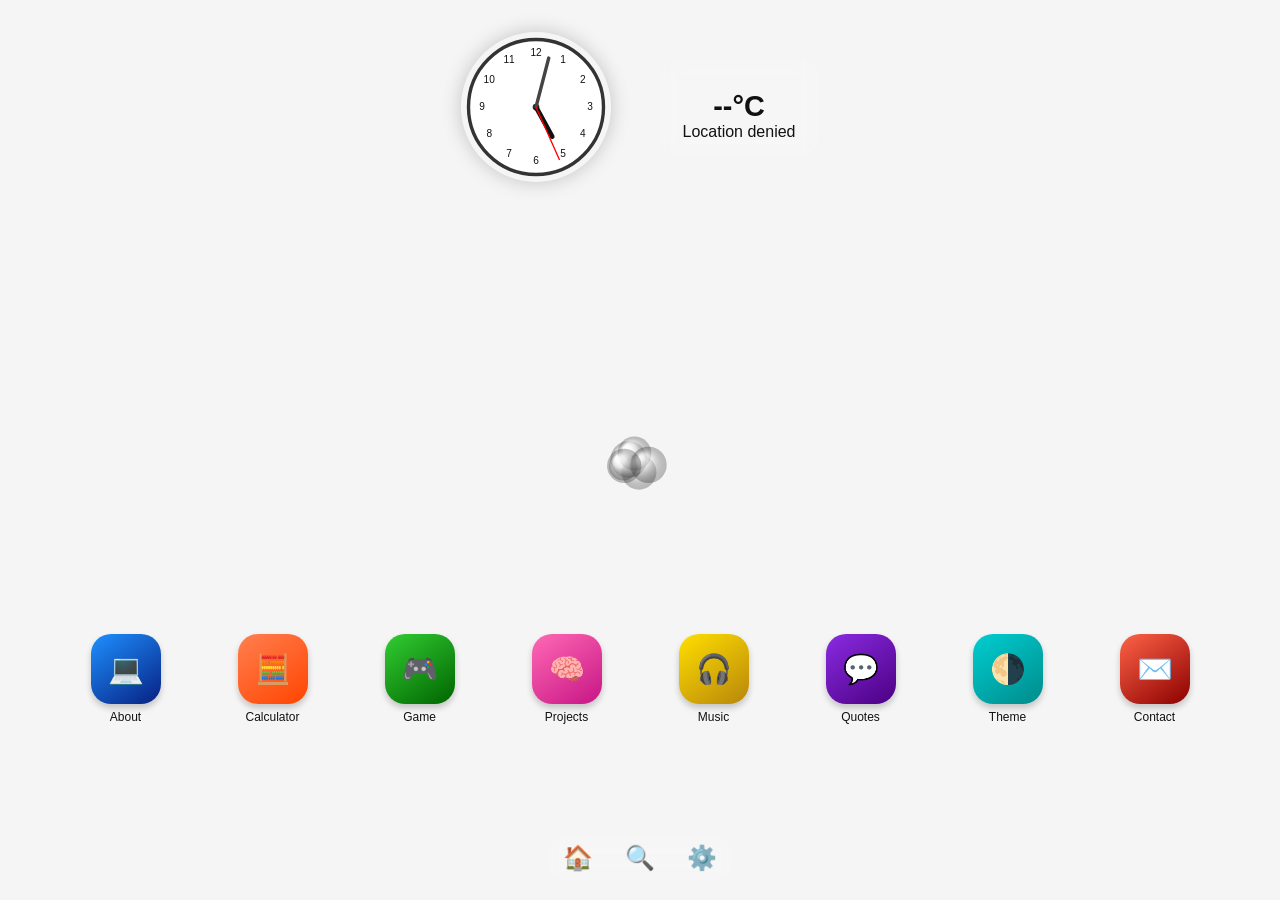
==== index.html @ da3b84af "uploading local project to github" ====
<!DOCTYPE html>
<html lang="en">
<head>
  <meta charset="UTF-8">
  <meta name="viewport" content="width=device-width, initial-scale=1.0">
  <title>NoirWave</title>

  <!-- CSS -->
  <link rel="stylesheet" href="css/global.css">
  <link rel="stylesheet" href="css/themes-and-effects.css">
  <link rel="stylesheet" href="css/index.css">
  <link rel="stylesheet" href="css/clock.css">
  <link rel="stylesheet" href="css/weather.css">
  <link rel="stylesheet" href="css/quotes.css">
  <link rel="stylesheet" href="css/calculator.css">
  <link rel="stylesheet" href="css/about.css">
  <link rel="stylesheet" href="css/cursor.css">
</head>
<body>


 <!-- Top Widgets -->
<div class="top-widgets">
  <div class="clock-widget">
    <!-- Analog Clock -->
    <canvas id="clockCanvas" width="150" height="150"></canvas>

    <!-- Digital Clock (hidden by default) -->
    <div id="digitalClock" class="hidden">12:00:00</div>

    <!-- Clock Style Popup (hidden by default) -->
    <div id="clockStylePopup" class="hidden">
      <h4>Select Clock Style</h4>
      <div class="clock-style-options">
        <button data-style="analogClassic">🕰 Classic Analog</button>
        <button data-style="analogMinimal">⭕ Minimal Analog</button>
        <button data-style="analogDark">⭕ Dark Analog</button>
        <button data-style="digitalModern">💻 Digital Modern</button>
        <button data-style="digitalRetro">🧮 Digital Retro</button>
        <button data-style="digitalNeon">🧮 Digital Neon</button>
      </div>
    </div>
  </div>

      <!-- 🌦️ Weather Widget -->
  <div class="weather-widget">
   <div id="weather-icon"></div>
   <div class="weather-info">
    <h2 id="temperature">--°C</h2>
    <p id="city">Loading...</p>
    <small id="condition"></small>
   </div>
  </div>
</div>

 <!-- Magnetic Balls Cursor Playground -->
<div class="cursor-playground">
  <canvas id="magneticBalls"></canvas>
</div>

    <!-- Calculator Popup -->
<div id="calculatorPopup" class="calculator-popup hidden">
  <div class="calculator-container">
    <div class="calc-header">
      <span>Calculator</span>
      <button id="closeCalculator">×</button>
    </div>

    <label for="calcDisplay">Calculator Display</label>
    <input type="text" id="calcDisplay" title="Calculator Display" placeholder="0" readonly>

    <div class="calc-buttons">
      <button class="calc-btn" data-value="7">7</button>
      <button class="calc-btn" data-value="8">8</button>
      <button class="calc-btn" data-value="9">9</button>
      <button class="calc-btn" data-value="÷">÷</button>

      <button class="calc-btn" data-value="4">4</button>
      <button class="calc-btn" data-value="5">5</button>
      <button class="calc-btn" data-value="6">6</button>
      <button class="calc-btn" data-value="×">×</button>

      <button class="calc-btn" data-value="1">1</button>
      <button class="calc-btn" data-value="2">2</button>
      <button class="calc-btn" data-value="3">3</button>
      <button class="calc-btn" data-value="-">−</button>

      <button class="calc-btn" data-value="0">0</button>
      <button class="calc-btn" data-value=".">.</button>
      <button class="calc-btn" data-value="C">C</button>
      <button class="calc-btn" data-value="+">+</button>

      <button class="calc-btn equal" data-value="=">=</button>
    </div>
  </div>
</div>



<!-- About Popup -->
<div id="aboutPopup" class="about-popup hidden">
  <div class="about-container">
    <div class="about-header">
      <h3>About NoirWave</h3>
      <button id="closeAbout" class="close-btn">×</button>
    </div>

    <div class="about-content">
      <p><strong>NoirWave</strong> is a creative portfolio interface built by <strong>Sunny</strong>,  
      designed to capture the mood of digital noir — minimal, stylish, and interactive.</p>

      <p>Each widget represents a unique element of personality:  
      clocks, weather, quotes, and even functional mini-apps like the calculator.</p>

      <p><em>Version 1.0 • Built with HTML, CSS & JavaScript</em></p>
    </div>

    <div class="about-footer">
      <a href="#" title="Visit portfolio site">🌐 noirwave.dev</a>
    </div>
  </div>
</div>



<!-- Quote Popup -->
<div id="quotePopup" class="hidden">
  <div class="quote-box">
    <p id="quoteText">"Loading quote..."</p>
    <button id="closeQuotePopup">✖</button>
  </div>
</div>



<!-- =========================
     Theme Popup — NoirWave
========================= -->
<div class="theme-popup" id="themePopup">
  <div class="theme-container">
    <div class="theme-header">
      <h3>🎨 Choose Theme</h3>
      <button class="close-theme" id="closeTheme">&times;</button>
    </div>

    <div class="theme-grid">

      <!-- Default -->
      <div class="theme-card" data-theme="default">
        <div class="theme-preview theme-preview-default"></div>
        <p>Default</p>
      </div>

      <!-- Dark (old dark mode) -->
      <div class="theme-card" data-theme="dark">
        <div class="theme-preview theme-preview-dark"></div>
        <p>Dark</p>
      </div>

      <!-- Sunset -->
      <div class="theme-card" data-theme="sunset">
        <div class="theme-preview theme-preview-sunset"></div>
        <p>Sunset</p>
      </div>

      <!-- Forest -->
      <div class="theme-card" data-theme="forest">
        <div class="theme-preview theme-preview-forest"></div>
        <p>Forest</p>
      </div>

      <!-- Midnight -->
      <div class="theme-card" data-theme="midnight">
        <div class="theme-preview theme-preview-midnight"></div>
        <p>Midnight</p>
      </div>

      <!-- Violet -->
      <div class="theme-card" data-theme="violet">
        <div class="theme-preview theme-preview-violet"></div>
        <p>Violet</p>
      </div>

    </div>
  </div>
</div>


  <!-- App Icon Grid -->
<div class="app-grid">
  <div class="app-icon" id="aboutApp">
    <div>💻</div>
    <span>About</span>
  </div>
  <div class="app-icon" id="calculatorWidget">
    <div>🧮</div>
    <span>Calculator</span>
  </div>
  <div class="app-icon" id="gameApp">
    <div>🎮</div>
    <span>Game</span>
  </div>
  <div class="app-icon" id="projectsApp">
    <div>🧠</div>
    <span>Projects</span>
  </div>
  <div class="app-icon" id="musicApp">
    <div>🎧</div>
    <span>Music</span>
  </div>
  <div class="app-icon" id="quotesApp">
    <div>💬</div>
    <span>Quotes</span>
  </div>
  <div class="app-icon" id="themeApp">
    <div>🌗</div>
    <span>Theme</span>
  </div>
  <div class="app-icon" id="contactApp">
    <div>✉️</div>
    <span>Contact</span>
  </div>
</div>

 

  <!-- Bottom Dock -->
  <div class="bottom-dock">
    <div class="dock-icon">🏠</div>
    <div class="dock-icon">🔍</div>
    <div class="dock-icon">⚙️</div>
  </div>

  <!-- JS -->
<script src="js/theme.js"></script>
<script src="js/clock-core.js"></script>
<script src="js/clock-styles.js"></script>
<script src="js/weather.js"></script>
<script src="js/about.js"></script>
<script src="js/quotes.js" defer></script>
<script src="js/calculator.js" defer></script>
<script src="js/cursor.js"></script>
<script src="js/cursor-flow.js"></script>
<script src="js/cursor-lines.js"></script>
<script src="js/cursor-blob.js"></script>
<script src="js/cursor-veil.js"></script>
<script src="js/index.js"></script>


</body>
</html>
---- css/global.css ----
/* =========================
   GLOBAL BODY STYLE
========================= */
body {
  margin: 0;
  font-family: "Poppins", sans-serif;
  background-color: var(--bg-color);
  color: var(--text-color);
  transition: background-color 0.4s, color 0.4s;
}

/* =========================
   Elastic Animations
========================= */

@keyframes popupElasticIn {
  0% {
    transform: scale(0.9);
    opacity: 0;
  }
  60% {
    transform: scale(1.05);
    opacity: 1;
  }
  100% {
    transform: scale(1);
    opacity: 1;
  }
}

@keyframes popupElasticOut {
  0% {
    transform: scale(1);
    opacity: 1;
  }
  100% {
    transform: scale(0.9);
    opacity: 0;
  }
}

/* =========================
   THEME POPUP OVERLAY
========================= */

.theme-popup {
  display: none;               /* hidden by default */
  position: fixed;
  inset: 0;
  justify-content: center;
  align-items: center;
  background: rgba(0, 0, 0, 0.5);
  -webkit-backdrop-filter: blur(3px);
  backdrop-filter: blur(3px);
  z-index: 9999;
  pointer-events: auto;        /* allow clicks */
}

.theme-popup.open {
  display: flex;
}

/* =========================
   THEME POPUP BOX
========================= */

.theme-container {
  width: 340px;
  max-width: calc(100% - 40px);
  background: var(--bg-color);
  color: var(--text-color);
  border-radius: 14px;
  padding: 18px;
  box-shadow: 0 12px 40px rgba(0,0,0,0.4);

  /* start hidden state before animation */
  transform: scale(0.7);
  opacity: 0;

  pointer-events: auto;
}

.theme-popup.open .theme-container {
  animation: popupElasticIn 0.35s ease forwards;
}

.theme-container.closing {
  animation: popupElasticOut 0.25s ease forwards;
}

/* =========================
   HEADER + CLOSE BUTTON
========================= */

.theme-header {
  display: flex;
  justify-content: space-between;
  align-items: center;
  margin-bottom: 12px;
}

.close-theme {
  background: none;
  border: none;
  font-size: 22px;
  cursor: pointer;
  color: var(--text-color);
}

/* =========================
   THEME GRID & CARDS
========================= */

.theme-grid {
  display: grid;
  grid-template-columns: repeat(2, 1fr);
  gap: 12px;
}

/* =========================
   THEME CARD GLOW ORB
========================= */

.theme-card {
  cursor: pointer;
  padding: 14px 10px;
  border-radius: 14px;
  text-align: center;
  border: 1px solid rgba(0,0,0,0.06);
  background: var(--bg-color);
  color: var(--text-color);
  display: flex;
  flex-direction: column;
  align-items: center;
  justify-content: center;
  position: relative;
  overflow: visible;
  transition: transform 0.3s ease, box-shadow 0.3s ease;
}

/* NEW — full card glow using ORB color */
.theme-card:hover {
  transform: translateY(-4px);
  box-shadow:
    0 6px 14px rgba(0,0,0,0.25),
    0 0 12px currentColor,
    0 0 22px currentColor;
}

/* Keep general orb glow */
.theme-preview {
  width: 36px;
  height: 36px;
  border-radius: 50%;
  margin-bottom: 8px;
  position: relative;
  transition: box-shadow 0.3s ease, transform 0.3s ease;
}

/* Orb grows on hover */
.theme-card:hover .theme-preview {
  transform: scale(1.2);
}

/* Orb colors (also supply card glow color via currentColor) */
.theme-preview-default {
  background: #8CC7FF;
  --theme-glow: #8CC7FF;
  box-shadow: 0 0 12px #8CC7FF, 0 0 24px #8CC7FF40, 0 0 40px #8CC7FF20;
  color: #8CC7FF;
}

.theme-preview-dark {
  background: #3CE7FF;
  --theme-glow: #3CE7FF;
  box-shadow: 0 0 12px #3CE7FF, 0 0 24px #3CE7FF40, 0 0 40px #3CE7FF20;
  color: #3CE7FF;
}

.theme-preview-sunset {
  background: #FF8A2A;
  --theme-glow: #FF8A2A;
  box-shadow: 0 0 12px #FF8A2A, 0 0 24px #FF8A2A40, 0 0 40px #FF8A2A20;
  color: #FF8A2A;
}

.theme-preview-forest {
  background: #34E8A9;
  --theme-glow: #34E8A9;
  box-shadow: 0 0 12px #34E8A9, 0 0 24px #34E8A940, 0 0 40px #34E8A920;
  color: #34E8A9;
}

.theme-preview-midnight {
  background: #6C8CFF;
  --theme-glow: #6C8CFF;
  box-shadow: 0 0 12px #6C8CFF, 0 0 24px #6C8CFF40, 0 0 40px #6C8CFF20;
  color: #6C8CFF;
}

.theme-preview-violet {
  background: #F78CFF;
  --theme-glow: #F78CFF;
  box-shadow: 0 0 12px #F78CFF, 0 0 24px #F78CFF40, 0 0 40px #F78CFF20;
  color: #F78CFF;
}


/* Selected theme indicator */
.theme-card.selected::after {
  content: "";
  position: absolute;
  top: 8px;
  right: 8px;
  width: 12px;
  height: 12px;
  border-radius: 50%;
  border: 2px solid var(--accent-color);
  background: var(--bg-color);
}

/* =========================
   GLOBAL POPUP PRIORITY
========================= */

body.popup-open .cursor-playground {
  pointer-events: none;
}

#flowFieldCanvas {
  position: fixed;
  inset: 0;
  z-index: 1;
  pointer-events: none;
}

#cursorLinesCanvas {
  position: fixed;
  inset: 0;
  z-index: 1;
  pointer-events: none;
}
---- css/themes-and-effects.css ----
/* =========================
   GLOBAL THEME VARIABLES
========================= */

/* Base Light Defaults (Fallback) */
:root {
  --orb-color: rgba(255, 255, 255, 0.9);
  --flow-particle-color: rgba(40, 40, 40, 0.35);
  --line-color: rgba(255, 255, 255, 0.35);

  /* Blob */
  --blob-stroke: rgba(255, 255, 255, 0.7);
  --blob-fill: rgba(255, 255, 255, 0.05);

  /* Inertia Veil */
  --veil-color: rgba(120, 120, 120, 0.6);

  /* UI */
  --bg-color: #f5f5f5;
  --text-color: #222;
  --accent-color: #007bff;
}

/* =========================
   THEME: DEFAULT
========================= */

body.theme-default {
  --orb-color: rgba(255, 255, 255, 0.9);
  --flow-particle-color: rgba(40, 40, 40, 0.75);
  --line-color: rgba(40, 40, 40, 0.35);

  --blob-stroke: rgba(80, 80, 80, 0.6);
  --blob-fill: rgba(80, 80, 80, 0.04);

  --veil-color: rgba(80, 80, 80, 0.55);

  --bg-color: #f5f5f5;
  --text-color: #222;
  --accent-color: #007bff;
}

/* =========================
   THEME: DARK
========================= */

body.theme-dark {
  --orb-color: rgba(180,180,255,0.9);
  --flow-particle-color: rgba(220, 220, 255, 0.85);
  --line-color: rgba(200, 200, 255, 0.45);

  --blob-stroke: rgba(180, 200, 255, 0.8);
  --blob-fill: rgba(180, 200, 255, 0.08);

  --veil-color: rgba(160, 180, 255, 0.6);

  --bg-color: #121212;
  --text-color: #f5f5f5;
  --accent-color: #1e90ff;
}

/* =========================
   THEME: SUNSET
========================= */

body.theme-sunset {
  --orb-color: rgba(255,150,120,0.9);
  --flow-particle-color: rgba(120, 60, 30, 0.7);
  --line-color: rgba(30, 30, 30, 0.35);

  --blob-stroke: rgba(255, 120, 80, 0.7);
  --blob-fill: rgba(255, 120, 80, 0.06);

  --veil-color: rgba(255, 140, 90, 0.55);

  --bg-color: #FFEDD5;
  --text-color: #7C2D12;
  --accent-color: #F97316;
}

/* =========================
   THEME: FOREST
========================= */

body.theme-forest {
  --orb-color: rgba(120,255,150,0.9);
  --flow-particle-color: rgba(180, 255, 210, 0.75);
  --line-color: rgba(180, 255, 210, 0.35);

  --blob-stroke: rgba(140, 255, 200, 0.7);
  --blob-fill: rgba(140, 255, 200, 0.06);

  --veil-color: rgba(140, 220, 180, 0.6);

  --bg-color: #0f2f1f;
  --text-color: #d2f4df;
  --accent-color: #34d399;
}

/* =========================
   THEME: MIDNIGHT
========================= */

body.theme-midnight {
  --orb-color: rgba(120,150,255,0.9);
  --flow-particle-color: rgba(200, 220, 255, 0.85);
  --line-color: rgba(200, 200, 255, 0.45);

  --blob-stroke: rgba(160, 180, 255, 0.75);
  --blob-fill: rgba(160, 180, 255, 0.07);

  --veil-color: rgba(140, 170, 255, 0.6);

  --bg-color: #0a0f3d;
  --text-color: #d6e1ff;
  --accent-color: #6c8cff;
}

/* =========================
   THEME: VIOLET
========================= */

body.theme-violet {
  --orb-color: rgba(210,120,255,0.9);
  --flow-particle-color: rgba(230, 210, 255, 0.85);
  --line-color: rgba(200, 200, 255, 0.45);

  --blob-stroke: rgba(220, 170, 255, 0.75);
  --blob-fill: rgba(220, 170, 255, 0.07);

  --veil-color: rgba(210, 160, 255, 0.6);

  --bg-color: #2a0730;
  --text-color: #f0d5ff;
  --accent-color: #c084fc;
}

/* =========================
   GLOBAL BODY STYLE
========================= */

body {
  margin: 0;
  font-family: "Poppins", sans-serif;
  background-color: var(--bg-color);
  color: var(--text-color);
  transition: background-color 0.4s ease, color 0.4s ease;
}

/* =========================
   CANVAS LAYERS
========================= */

#flowFieldCanvas,
#cursorLinesCanvas,
#cursorBlobCanvas,
#inertiaVeilCanvas {
  position: fixed;
  inset: 0;
  pointer-events: none;
  z-index: 1;
}

/* =========================
   ELASTIC UI ANIMATIONS
========================= */

@keyframes popupElasticIn {
  0% {
    transform: scale(0.9);
    opacity: 0;
  }
  60% {
    transform: scale(1.05);
    opacity: 1;
  }
  100% {
    transform: scale(1);
    opacity: 1;
  }
}

@keyframes popupElasticOut {
  0% {
    transform: scale(1);
    opacity: 1;
  }
  100% {
    transform: scale(0.9);
    opacity: 0;
  }
}
---- css/index.css ----
/* =========================
   ANDROID-STYLE HOME LAYOUT
========================= */

/* Top Widgets */
.top-widgets {
  display: flex;
  justify-content: center;
  align-items: center;
  gap: 3rem;
  margin: 2rem 0;
}

.clock-widget, .weather-widget {
  display: flex;
  flex-direction: column;
  align-items: center;
}

/* Weather Widget */
.weather-widget .weather-icon {
  font-size: 2rem;
}

.weather-widget .temperature {
  margin-top: 0.5rem;
  font-size: 1.2rem;
}

/* App Icon Grid */
.app-grid {
  display: grid;
  justify-content: center;
  gap: 1.5rem;
  margin-bottom: 6rem;
  position: absolute;
  bottom: 80px;
  left: 50%;
  transform: translateX(-50%);
  width: 90%;
  grid-template-columns: repeat(auto-fit, minmax(80px, 1fr));
}

/* App Icon Container */
.app-grid .app-icon {
  display: flex;
  flex-direction: column;
  align-items: center;
  cursor: pointer;
}

/* Icon Circle / Button with Unique Gradients */
.app-grid .app-icon:nth-child(1) > div { /* About */
  background: linear-gradient(145deg, #1e90ff, #072082);
}
.app-grid .app-icon:nth-child(2) > div { /* Calculator */
  background: linear-gradient(145deg, #ff7f50, #ff4500);
}
.app-grid .app-icon:nth-child(3) > div { /* Game */
  background: linear-gradient(145deg, #32cd32, #006400);
}
.app-grid .app-icon:nth-child(4) > div { /* Projects */
  background: linear-gradient(145deg, #ff69b4, #c71585);
}
.app-grid .app-icon:nth-child(5) > div { /* Music */
  background: linear-gradient(145deg, #ffdf00, #b8860b);
}
.app-grid .app-icon:nth-child(6) > div { /* Quotes */
  background: linear-gradient(145deg, #8a2be2, #4b0082);
}
.app-grid .app-icon:nth-child(7) > div { /* Theme */
  background: linear-gradient(145deg, #00ced1, #008b8b);
}
.app-grid .app-icon:nth-child(8) > div { /* Contact */
  background: linear-gradient(145deg, #ff6347, #8b0000);
}

/* Common Icon Styles */
.app-grid .app-icon > div {
  width: 70px;
  height: 70px;
  border-radius: 20px;
  display: flex;
  justify-content: center;
  align-items: center;
  font-size: 1.8rem;
  color: white;
  box-shadow: 0 4px 6px rgba(0,0,0,0.2);
  transition: all 0.2s;
}

.app-grid .app-icon > div:hover {
  transform: scale(1.1);
  box-shadow: 0 6px 10px rgba(0,0,0,0.3);
}

/* Icon Name */
.app-grid .app-icon > span {
  margin-top: 0.4rem;
  font-size: 0.75rem;
  color: var(--text-color);
  text-align: center;
  display: block;
}

/* Mobile adjustments */
@media (max-width: 600px) {
  .app-grid .app-icon > div {
    width: 60px;
    height: 60px;
    font-size: 1.4rem;
  }

  .app-grid .app-icon > span {
    font-size: 0.6rem;
  }
}



/* Bottom Dock */
.bottom-dock {
  position: fixed;
  bottom: 20px;
  left: 50%;
  transform: translateX(-50%);
  display: flex;
  gap: 2rem;
  padding: 0.5rem 1rem;
  background: rgba(255,255,255,0.1);
  border-radius: 20px;
  -webkit-backdrop-filter: blur(10px);
  backdrop-filter: blur(10px);
}

.dock-icon {
  font-size: 1.5rem;
  color: var(--text-color);
  cursor: pointer;
}
---- css/clock.css ----
/* =========================
   CLOCK STYLES - FIXED VERSION (v2)
========================= */

/* Clock canvas background override — scoped to the clock widget */
/* Clock widget variable scoping */
.clock-widget {
  /* inherit global defaults first */
  --clock-bg: var(--clock-bg);
  --clock-shadow: var(--clock-shadow);
  --clock-hour: var(--clock-hour);
  --clock-minute: var(--clock-minute);
  --clock-second: var(--clock-second);
}

/* Ensure each style overrides locally, not globally */
.clock-widget.analogClassic,
.clock-widget.analogMinimal,
.clock-widget.analogDark,
.clock-widget.digitalRetro,
.clock-widget.digitalNeon {
  position: relative;
  isolation: isolate; /* ensures the variable scope resets here */
}


/* Canvas styling */
#clockCanvas {
  background-color: var(--clock-bg);
  border-radius: 50%;
  box-shadow: 0 0 20px var(--clock-shadow, rgba(0,0,0,0.2));
  display: block !important;
  margin: 0 auto;
  position: relative;
  z-index: 1;
}

/* Glow effects */
#clockCanvas.glow-hour { box-shadow: 0 0 12px var(--clock-hour); }
#clockCanvas.glow-minute { box-shadow: 0 0 10px var(--clock-minute); }
#clockCanvas.glow-second { box-shadow: 0 0 14px var(--clock-second); }

:root {
  --clock-bg: #f9f9f9;
  --clock-bg-solid: #f9f9f9;
  --clock-border: #333;
  --clock-hour: #333;
  --clock-minute: #666;
  --clock-second: #d9534f;
  --text-color: #111;
}

/* Dark mode */
body.dark-mode {
  --clock-bg: #111;
  --clock-bg-solid: #111;
  --clock-border: #eee;
  --clock-hour: #eee;
  --clock-minute: #aaa;
  --clock-second: #ff5555;
  --text-color: #f2f2f2;
}
/* ---- CLOCK STYLES ---- */

.clock-widget {
  text-align: center;
  position: relative;
}

/* Digital Clock (hidden by default) */
#digitalClock {
  position: relative;
  width: fit-content;
  margin: 0 auto;
  text-align: center;
  display: none !important;
}

.hidden { display: none !important; }

/* =========================
   ANALOG STYLES
========================= */

/* ========== CLOCK THEMES ========== */

/* Analog Classic */
.clock-widget.analogClassic {
  --clock-bg: radial-gradient(circle at center, #c2d2e6 60%, #5a87e9 40%);
  --clock-bg-solid: #d8e6ff; /* for canvas fill */
  --clock-border: #2a6fdb;
  --clock-hour: #1b3b73;
  --clock-minute: #205ecf;
  --clock-second: #e63946;
  --text-color: #1b3b73;
}

body.dark-mode .clock-widget.analogClassic {
  --clock-bg: radial-gradient(circle at center, #5b6f9a 60%, #1c3053 40%);
  --clock-bg-solid: #141c2a;
  --clock-border: #70a1ff;
  --clock-hour: #a4c8ff;
  --clock-minute: #6ea8fe;
  --clock-second: #ff7676;
  --text-color: #a4c8ff;
}

/* Analog Minimal */
.clock-widget.analogMinimal {
  --clock-bg: transparent;
  --clock-bg-solid: transparent;
  --clock-border: #aaa;
  --clock-hour: #333;
  --clock-minute: #555;
  --clock-second: #e67e22;
}

body.dark-mode .clock-widget.analogMinimal {
  --clock-bg: transparent;
  --clock-bg-solid: transparent;
  --clock-border: #ddd;
  --clock-hour: #f5f5f5;
  --clock-minute: #aaa;
  --clock-second: #f39c12;
}

/* Analog Dark (glow green luminous style) */
.clock-widget.analogDark {
  --clock-bg: #0b0c12;
  --clock-bg-solid: #0b0c12;
  --clock-border: #00ff80;
  --clock-hour: #00ff80;
  --clock-minute: #00ff80;
  --clock-second: #39ff14;
  --text-color: #00ff80 !important;/* make numbers always visible */
}

body.dark-mode .clock-widget.analogDark {
  --clock-bg: #000;
  --clock-bg-solid: #000;
  --clock-border: #00ff80;
  --clock-hour: #00ff80;
  --clock-minute: #00ff80;
  --clock-second: #39ff14;
  --text-color: #00ff80; /* force luminous even in dark mode */
  filter: drop-shadow(0 0 6px #00ff80);
}

/* =========================
   DIGITAL STYLES
========================= */

.clock-widget.digitalModern #clockCanvas { display: none !important; }
.clock-widget.digitalModern #digitalClock {
  display: block !important;
  font-family: 'Poppins', sans-serif;
  font-size: 1.8rem;
  font-weight: 600;
  color: var(--accent-color);
  background: rgba(255,255,255,0.1);
  border-radius: 12px;
  padding: 0.5rem 1rem;
}

.clock-widget.digitalRetro #clockCanvas { display: none !important; }
.clock-widget.digitalRetro #digitalClock {
  display: block !important;
  font-family: 'Courier New', monospace;
  font-size: 1.5rem;
  color: #39ff14;
  background: #000;
  border: 1px solid #39ff14;
  border-radius: 12px;
  padding: 0.5rem 1rem;
  text-shadow: 0 0 5px #39ff14, 0 0 10px #39ff14;
}

.clock-widget.digitalNeon #clockCanvas { display: none !important; }
.clock-widget.digitalNeon #digitalClock {
  display: block !important;
  font-family: 'Orbitron', sans-serif;
  font-size: 1.8rem;
  color: #ff00ff;
  background: rgba(0,0,0,0.8);
  border-radius: 12px;
  padding: 0.5rem 1rem;
  text-shadow: 0 0 5px #ff00ff, 0 0 15px #ff00ff;
  animation: neonPulse 1.5s ease-in-out infinite alternate;
}
@keyframes neonPulse {
  from { text-shadow: 0 0 5px #ff00ff, 0 0 15px #ff00ff; }
  to { text-shadow: 0 0 30px #ff00ff, 0 0 40px #ff00ff; }
}

/* =========================
   CLOCK STYLE POPUP
========================= */

#clockStylePopup {
  position: fixed;
  top: 180px;
  left: 50%;
  transform: translateX(-50%);
  background: rgba(255, 255, 255, 0.1);
  -webkit-backdrop-filter: blur(12px);
  backdrop-filter: blur(12px);
  border-radius: 15px;
  padding: 1rem 1.5rem;
  box-shadow: 0 4px 12px rgba(0,0,0,0.3);
  text-align: center;
  z-index: 1000;
  color: var(--text-color);
  animation: fadeIn 0.2s ease;
}

#clockStylePopup h4 {
  margin-bottom: 0.5rem;
}

.clock-style-options {
  display: flex;
  flex-direction: row;
  flex-wrap: wrap; /* ✅ wrap restored */
  justify-content: center;
  gap: 0.5rem;
}


.clock-style-options button {
  border: none;
  background: linear-gradient(145deg, #1e90ff, #072082);
  color: white;
  border-radius: 10px;
  padding: 0.4rem 0.8rem;
  cursor: pointer;
  transition: transform 0.2s, background 0.3s;
  white-space: nowrap;
}
.clock-style-options button:hover {
  transform: scale(1.05);
  background: linear-gradient(145deg, #072082, #1e90ff);
}
.clock-style-options .selected {
  outline: 2px solid var(--accent-color);
  outline-offset: 2px;
}

@keyframes fadeIn {
  from { opacity: 0; transform: translate(-50%, -10px); }
  to { opacity: 1; transform: translate(-50%, 0); }
}

/* Force clock popup buttons always horizontal */
#clockStylePopup .clock-style-options {
  display: flex !important;
  flex-direction: row !important;
  justify-content: center !important;
  gap: 0.6rem !important;
  flex-wrap: nowrap !important;
}
---- css/weather.css ----
/* =========================
   WEATHER WIDGET STYLES
========================= */
.weather-widget {
  display: flex;
  align-items: center;
  justify-content: center;
  gap: 1rem;
  background: rgba(255, 255, 255, 0.1);
  -webkit-backdrop-filter: blur(10px);
  backdrop-filter: blur(10px);
  border-radius: 20px;
  padding: 1rem 1.5rem;
  text-align: center;
  transition: 0.3s ease;
}

.weather-widget:hover {
  transform: translateY(-2px);
}

#weather-icon img {
  width: 60px;
  height: 60px;
}

.weather-info h2 {
  font-size: 1.8rem;
  margin: 0;
}

.weather-info p {
  font-size: 1rem;
  margin: 0;
  color: var(--text-color);
}

.weather-info small {
  font-size: 0.85rem;
  color: var(--accent-color);
}

body.dark-mode .weather-widget {
  background: rgba(0, 0, 0, 0.4);
}

#weather-icon img {
  width: 60px;
  height: 60px;
  filter: drop-shadow(0 0 6px rgba(255,255,255,0.3));
}

body.dark-mode #weather-icon img {
  filter: drop-shadow(0 0 6px rgba(255, 255, 255, 0.4));
}
---- css/quotes.css ----
/* ========== QUOTES POPUP STYLES ========== */
#quotePopup {
  position: fixed;
  top: 50%;
  left: 50%;
  transform: translate(-50%, -50%);
  background: rgba(255, 255, 255, 0.1);
  -webkit-backdrop-filter: blur(12px);
  backdrop-filter: blur(12px);
  border-radius: 15px;
  padding: 1rem 1.5rem;
  box-shadow: 0 4px 12px rgba(0,0,0,0.3);
  text-align: center;
  z-index: 100;
  color: var(--text-color);
}

#quotePopup .quote-box {
  transform: scale(0.7);
  opacity: 0;
  transform-origin: center;
  animation: popupElasticIn 0.35s ease forwards;
}

#quotePopup.closing .quote-box {
  animation: popupElasticOut 0.25s ease forwards;
}


.quote-box p {
  margin: 0.5rem 0;
}

#quoteText {
  font-size: 1.1rem;
  font-style: italic;
  line-height: 1.5;
}

#quoteAuthor {
  font-size: 0.9rem;
  opacity: 0.7;
}

#newQuoteBtn {
  margin-top: 1rem;
  background: transparent;
  border: 1px solid var(--accent-color);
  color: var(--accent-color);
  border-radius: 50%;
  font-size: 1.2rem;
  cursor: pointer;
  padding: 0.3rem 0.5rem;
  transition: all 0.3s ease;
}

#newQuoteBtn:hover {
  transform: rotate(90deg);
  background: var(--accent-color);
  color: var(--bg-color);
}
---- css/calculator.css ----
/* ===============================
   ABSOLUTE CENTER LOCK FIX
=============================== */
.calculator-popup {
  position: fixed;
  top: 50%;
  left: 50%;
  transform: translate(-50%, -50%);
  width: 100vw;
  height: 100vh;
  display: flex;
  align-items: center;
  justify-content: center;
  background: rgba(0, 0, 0, 0.45);
  -webkit-backdrop-filter: blur(8px);
  backdrop-filter: blur(8px);
  z-index: 3000; /* above all other widgets */
  transition: opacity 0.25s ease;
}

.calculator-popup.hidden {
  display: none;
}

/* Centered calculator box */
.calculator-container {
  background: rgba(255,255,255,0.08);
  -webkit-backdrop-filter: blur(18px);
  backdrop-filter: blur(18px);
  border-radius: 16px;
  padding: 1.5rem;
  width: 280px;
  max-width: 90%;
  box-shadow: 0 6px 20px rgba(0,0,0,0.4);
  color: var(--text-color);
  font-family: 'Poppins', sans-serif;
  text-align: center;
}
.calculator-container {
  animation: popupCenter 0.3s ease forwards;
}

.calculator-popup.hidden .calculator-container {
  transform: scale(0.9);
  opacity: 0;
}

/* Popup entry animation */
@keyframes popupCenter {
  from {
    transform: translateY(20px) scale(0.95);
    opacity: 0;
  }
  to {
    transform: translateY(0) scale(1);
    opacity: 1;
  }
}


/* ===============================
   HEADER
=============================== */
.calc-header {
  display: flex;
  justify-content: space-between;
  align-items: center;
  margin-bottom: 1rem;
}

.calc-header span {
  font-weight: 600;
  font-size: 1rem;
  letter-spacing: 0.5px;
}

#closeCalculator {
  background: transparent;
  border: none;
  color: var(--text-color);
  font-size: 1.3rem;
  cursor: pointer;
  border-radius: 6px;
  padding: 2px 6px;
  transition: background 0.2s;
}
#closeCalculator:hover {
  background: rgba(255,255,255,0.15);
}

/* ===============================
   DISPLAY SCREEN
=============================== */
#calcDisplay {
  width: 100%;
  height: 50px;
  font-size: 1.4rem;
  text-align: right;
  padding: 0.5rem;
  border: none;
  border-radius: 10px;
  margin-bottom: 1.2rem;
  background: rgba(255,255,255,0.15);
  color: var(--text-color);
  box-shadow: inset 0 2px 4px rgba(0,0,0,0.25);
}

/* ===============================
   BUTTON GRID
=============================== */
.calc-buttons {
  display: grid;
  grid-template-columns: repeat(4, 1fr);
  gap: 8px;
}

.calc-btn {
  padding: 0.8rem;
  border: none;
  border-radius: 10px;
  background: linear-gradient(145deg, rgba(255,255,255,0.08), rgba(0,0,0,0.15));
  color: var(--text-color);
  font-size: 1rem;
  font-weight: 500;
  cursor: pointer;
  box-shadow: 0 4px 10px rgba(0,0,0,0.25);
  transition: transform 0.12s ease, background 0.2s;
  -webkit-user-select: none;
  user-select: none;
}

.calc-btn:hover {
  background: rgba(255,255,255,0.25);
}

.calc-btn:active {
  transform: scale(0.96);
}

/* Highlighted operator buttons */
.calc-btn[data-value="÷"],
.calc-btn[data-value="×"],
.calc-btn[data-value="-"],
.calc-btn[data-value="+"] {
  background: rgba(0, 122, 255, 0.3);
  color: #fff;
}

/* Equal button style */
.equal {
  grid-column: span 4;
  background: #0078ff;
  color: white;
  font-weight: 600;
  letter-spacing: 0.5px;
  box-shadow: 0 4px 12px rgba(0,120,255,0.3);
}

/* ===============================
   RESPONSIVE
=============================== */
@media (max-width: 420px) {
  .calculator-container {
    width: 90%;
  }
  #calcDisplay {
    font-size: 1.2rem;
  }
}

/* ===============================
   DARK MODE
=============================== */
body.dark-mode .calculator-container {
  background: rgba(0,0,0,0.55);
  border: 1px solid rgba(255,255,255,0.04);
}
---- css/about.css ----
/* =========================
   About Popup — NoirWave
   Android-style info card (with bounce animation)
========================= */

/* ------------------- OVERLAY ------------------- */
.about-popup {
  position: fixed;
  top: 50%;
  left: 50%;
  transform: translate(-50%, -50%);
  z-index: 1500;

  /* overlay visuals */
  background: rgba(0, 0, 0, 0.55);
  -webkit-backdrop-filter: blur(8px);
  backdrop-filter: blur(8px);

  /* sizing and centering */
  width: 100%;
  height: 100%;
  display: flex;
  align-items: center;
  justify-content: center;

  /* visibility control */
  opacity: 0;
  pointer-events: none;
  visibility: hidden;
  transition: opacity 0.6s ease, visibility 0.6s ease;
}

/* visible state */
.about-popup.show {
  opacity: 1;
  pointer-events: auto;
  visibility: visible;
}

/* optional fallback (legacy use) */
.about-popup.hidden {
  opacity: 0;
  pointer-events: none;
  visibility: hidden;
}

/* ------------------- CONTAINER (CARD) ------------------- */
.about-container {
  background: var(--popup-bg, rgba(255,255,255,0.12));
  border-radius: 24px;
  overflow: hidden;
  box-shadow: 0 10px 35px rgba(0,0,0,0.4);
  width: clamp(340px, 40vw, 600px);
  max-width: 90%;
  font-family: 'Poppins', sans-serif;
  color: var(--text-color);
  opacity: 0;
  transform: translateY(-80px) scale(0.9);
  transition: none;
}

/* ------------------- ANIMATION ------------------- */
.about-popup.show .about-container {
  animation: aboutEnter 0.9s cubic-bezier(0.16, 1, 0.3, 1) forwards;
}

.about-popup.hiding .about-container {
  animation: aboutExit 0.6s cubic-bezier(0.55, 0, 0.55, 0.2) forwards;
}

/* Enter animation: drop + overshoot + settle */
@keyframes aboutEnter {
  0%   { opacity: 0; transform: translateY(-60px) scale(0.7); }
  60%  { opacity: 1; transform: translateY(20px) scale(1.12); }
  80%  { transform: translateY(-8px) scale(0.96); }
  100% { opacity: 1; transform: translateY(0) scale(1); }
}

/* Exit animation: rise + fade away */
@keyframes aboutExit {
  0%   { opacity: 1; transform: translateY(0) scale(1); }
  100% { opacity: 0; transform: translateY(-60px) scale(0.8); }
}

/* ------------------- HEADER ------------------- */
.about-header {
  background: linear-gradient(135deg, var(--accent-color), #0078ff);
  color: white;
  padding: 1.2rem;
  display: flex;
  align-items: center;
  justify-content: space-between;
  position: relative;
}

.about-header h3 {
  font-size: clamp(1.2rem, 1vw + 1rem, 1.5rem);
  font-weight: 600;
  margin: 0;
  letter-spacing: 0.5px;
  display: flex;
  align-items: center;
  gap: 0.5rem;
}

.about-header h3::before {
  content: "💻";
  font-size: 1.3rem;
}

.close-btn {
  background: rgba(255,255,255,0.2);
  border: none;
  color: white;
  font-size: 1.3rem;
  cursor: pointer;
  border-radius: 50%;
  width: 30px;
  height: 30px;
  transition: background 0.2s;
}

.close-btn:hover {
  background: rgba(255,255,255,0.35);
}

/* ------------------- CONTENT ------------------- */
.about-content {
  padding: 2rem 2.5rem;
  text-align: center;
}

.about-content p {
  margin-bottom: 1.2rem;
  line-height: 1.7;
  font-size: clamp(0.95rem, 1vw + 0.8rem, 1.1rem);
}

.about-content strong {
  color: var(--accent-color);
}

/* ------------------- FOOTER ------------------- */
.about-footer {
  text-align: center;
  padding-bottom: 1.2rem;
}

.about-footer a {
  color: var(--accent-color);
  text-decoration: none;
  font-weight: 500;
  transition: opacity 0.2s;
}

.about-footer a:hover {
  opacity: 0.8;
}

/* ------------------- DARK MODE ------------------- */
body.dark-mode .about-container {
  background: rgba(20, 20, 20, 0.75);
}
---- css/cursor.css ----
.cursor-playground {
  position: relative;
  width: 100%;
  height: 480px;
  margin-top: 50px;
}

#magneticBalls {
  position: fixed;
  top: 0;
  left: 0;
  width: 100vw;
  height: 100vh;

  z-index: 1;
  pointer-events: none;
}
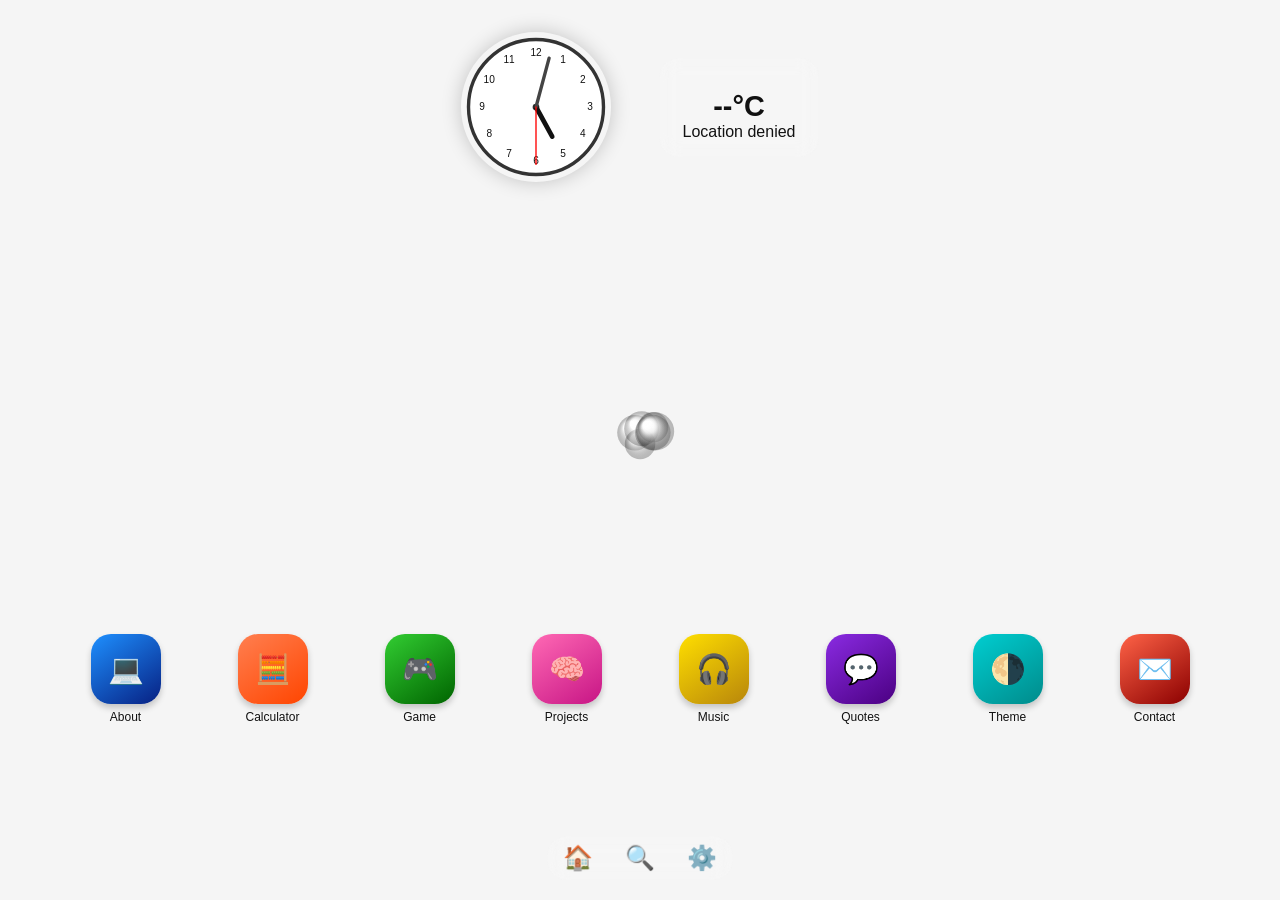
==== commit 6e036753: "GitHub connection test" ====
--- a/index.html
+++ b/index.html
@@ -18,7 +18,7 @@
 </head>
 <body>
 
-
+<!-- GitHub test -->
  <!-- Top Widgets -->
 <div class="top-widgets">
   <div class="clock-widget">
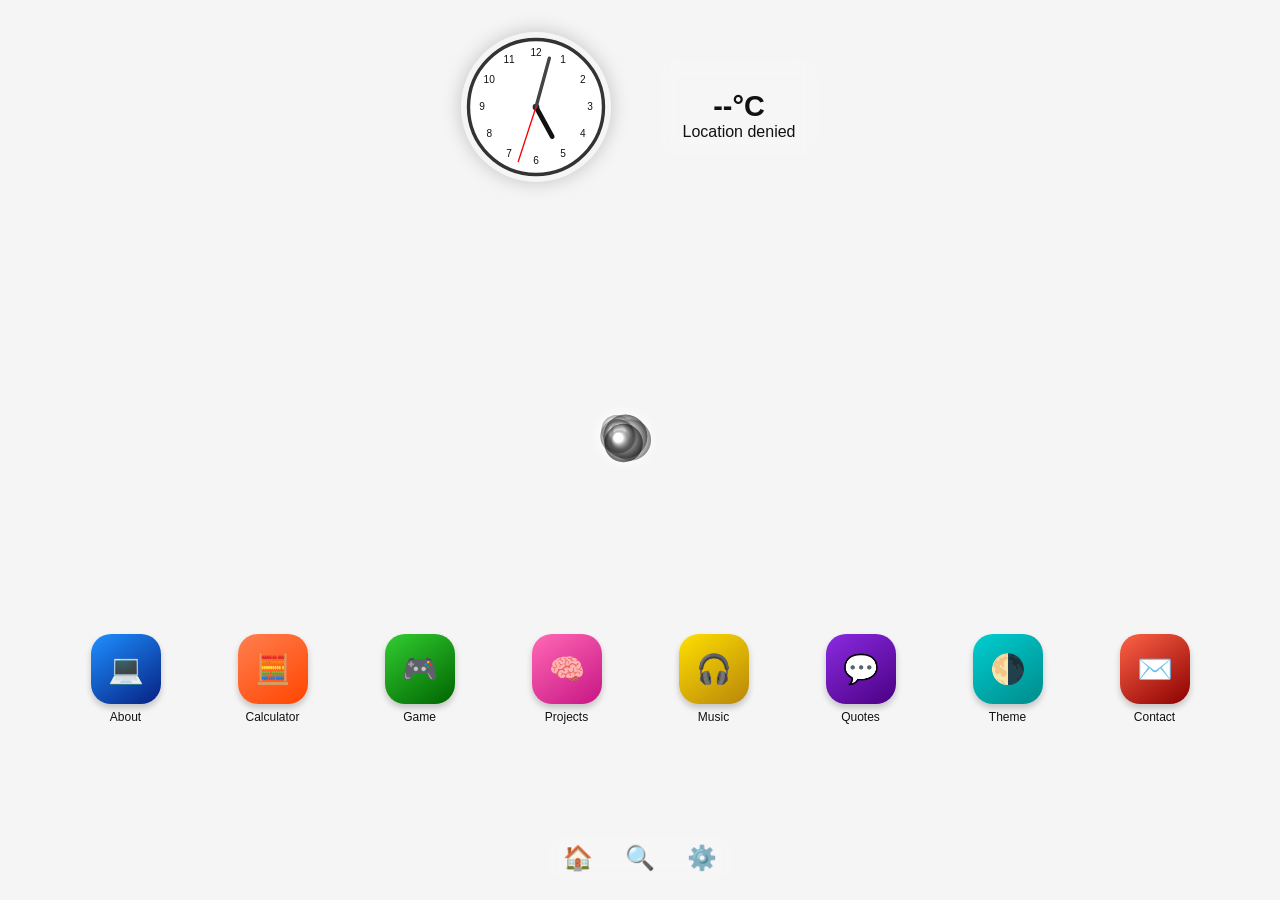
==== commit cc67e4e6: "added 5 more animations and added mobile compatibility to all cursor animations" ====
--- a/index.html
+++ b/index.html
@@ -244,6 +244,11 @@
 <script src="js/cursor-lines.js"></script>
 <script src="js/cursor-blob.js"></script>
 <script src="js/cursor-veil.js"></script>
+<script src="js/cursor-moons.js"></script>
+<script src="js/cursor-ripple.js"></script>
+<script src="js/cursor-matrix.js"></script>
+<script src="js/cursor-ink.js"></script>
+<script src="js/cursor-vortex.js"></script>
 <script src="js/index.js"></script>
 
 
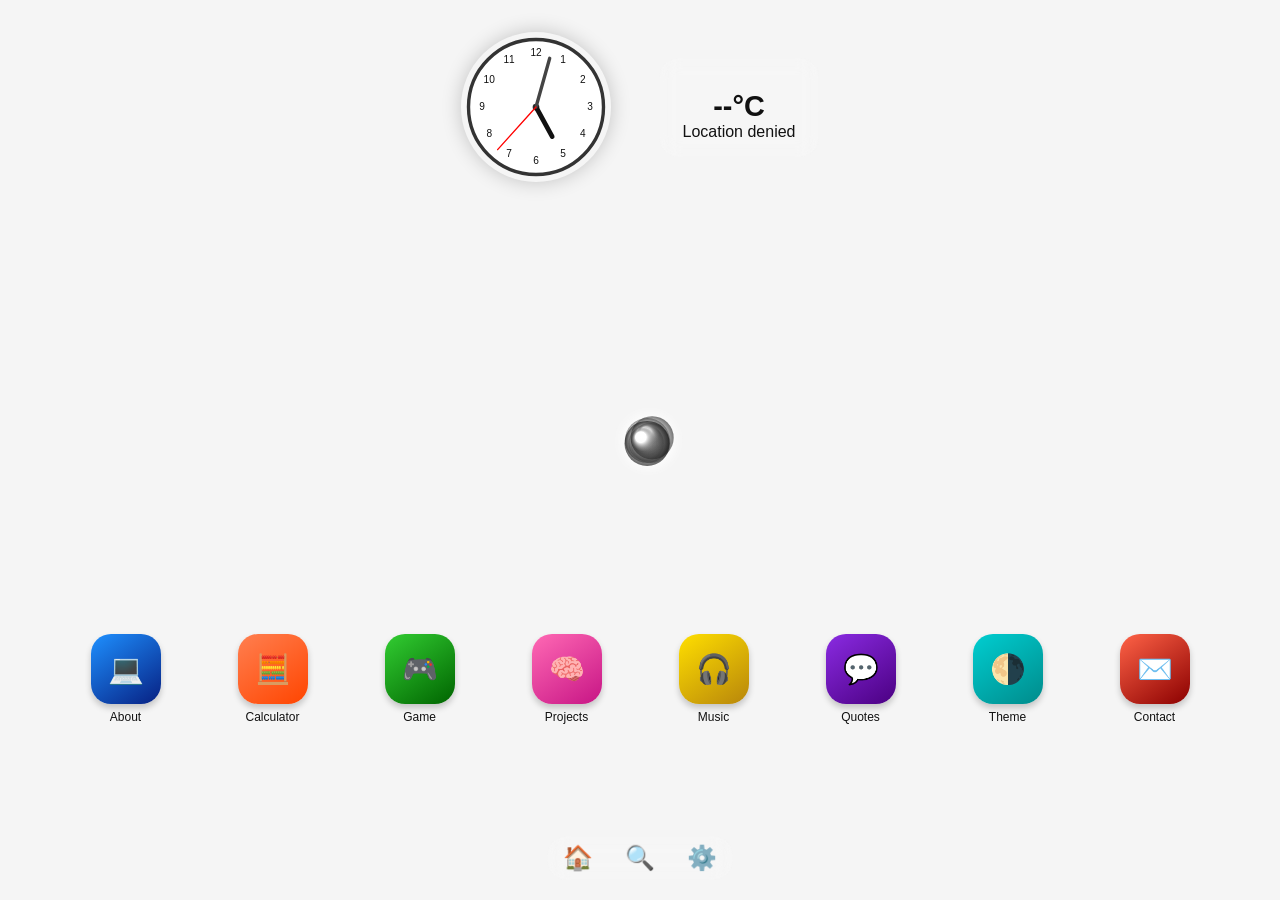
==== commit d0811c5b: "feat: upgrade calculator with scientific mode and responsive skin carousel" ====
--- a/index.html
+++ b/index.html
@@ -58,39 +58,69 @@
   <canvas id="magneticBalls"></canvas>
 </div>
 
-    <!-- Calculator Popup -->
-<div id="calculatorPopup" class="calculator-popup hidden">
-  <div class="calculator-container">
+   <div id="calculatorPopup" class="calculator-popup hidden">
+  <button id="calcSkinPrev" class="carousel-nav-btn left-nav" aria-label="Previous Skin">‹</button>
+  <button id="calcSkinNext" class="carousel-nav-btn right-nav" aria-label="Next Skin">›</button>
+
+  <div class="calculator-container skin-default" id="calcContainer">
     <div class="calc-header">
-      <span>Calculator</span>
+      <div class="skin-badge-wrapper">
+        <span id="skinLabel">Default Skin</span>
+      </div>
       <button id="closeCalculator">×</button>
     </div>
 
-    <label for="calcDisplay">Calculator Display</label>
+    <div class="skin-dots-indicator">
+      <span class="skin-dot active"></span>
+      <span class="skin-dot"></span>
+      <span class="skin-dot"></span>
+      <span class="skin-dot"></span>
+    </div>
+
+    <label for="calcDisplay" class="hidden">Calculator Display</label>
     <input type="text" id="calcDisplay" title="Calculator Display" placeholder="0" readonly>
 
-    <div class="calc-buttons">
-      <button class="calc-btn" data-value="7">7</button>
-      <button class="calc-btn" data-value="8">8</button>
-      <button class="calc-btn" data-value="9">9</button>
-      <button class="calc-btn" data-value="÷">÷</button>
-
-      <button class="calc-btn" data-value="4">4</button>
-      <button class="calc-btn" data-value="5">5</button>
-      <button class="calc-btn" data-value="6">6</button>
-      <button class="calc-btn" data-value="×">×</button>
-
-      <button class="calc-btn" data-value="1">1</button>
-      <button class="calc-btn" data-value="2">2</button>
-      <button class="calc-btn" data-value="3">3</button>
-      <button class="calc-btn" data-value="-">−</button>
-
-      <button class="calc-btn" data-value="0">0</button>
-      <button class="calc-btn" data-value=".">.</button>
-      <button class="calc-btn" data-value="C">C</button>
-      <button class="calc-btn" data-value="+">+</button>
-
-      <button class="calc-btn equal" data-value="=">=</button>
+    <div class="calc-main-layout">
+      <div class="calc-scientific-panel hidden" id="calcSciPanel">
+        <button class="calc-btn sci-btn" data-value="sin">sin</button>
+        <button class="calc-btn sci-btn" data-value="cos">cos</button>
+        <button class="calc-btn sci-btn" data-value="tan">tan</button>
+        <button class="calc-btn sci-btn" data-value="log">log</button>
+        <button class="calc-btn sci-btn" data-value="ln">ln</button>
+        <button class="calc-btn sci-btn" data-value="^">xʸ</button>
+        <button class="calc-btn sci-btn" data-value="√">√</button>
+        <button class="calc-btn sci-btn" data-value="π">π</button>
+        <button class="calc-btn sci-btn" data-value="e">e</button>
+        <button class="calc-btn sci-btn" data-value="(">(</button>
+        <button class="calc-btn sci-btn" data-value=")">)</button>
+        <button class="calc-btn sci-btn" data-value="deg-rad" id="toggleDegRad">Deg</button>
+      </div>
+
+      <div class="calc-buttons">
+        <button class="calc-btn utility-btn" data-value="sci" id="toggleScientific">fx</button>
+        <button class="calc-btn utility-btn" data-value="backspace">⌫</button>
+        <button class="calc-btn utility-btn" data-value="clear">C</button>
+        <button class="calc-btn operator-btn" data-value="÷">÷</button>
+
+        <button class="calc-btn" data-value="7">7</button>
+        <button class="calc-btn" data-value="8">8</button>
+        <button class="calc-btn" data-value="9">9</button>
+        <button class="calc-btn operator-btn" data-value="×">×</button>
+
+        <button class="calc-btn" data-value="4">4</button>
+        <button class="calc-btn" data-value="5">5</button>
+        <button class="calc-btn" data-value="6">6</button>
+        <button class="calc-btn operator-btn" data-value="-">−</button>
+
+        <button class="calc-btn" data-value="1">1</button>
+        <button class="calc-btn" data-value="2">2</button>
+        <button class="calc-btn" data-value="3">3</button>
+        <button class="calc-btn operator-btn" data-value="+">+</button>
+
+        <button class="calc-btn" data-value="0">0</button>
+        <button class="calc-btn" data-value=".">.</button>
+        <button class="calc-btn equal" data-value="=">=</button>
+      </div>
     </div>
   </div>
 </div>
--- a/css/calculator.css
+++ b/css/calculator.css
@@ -1,5 +1,3 @@
-
-
 /* ===============================
    ABSOLUTE CENTER LOCK FIX
 =============================== */
@@ -13,167 +11,199 @@
   display: flex;
   align-items: center;
   justify-content: center;
-  background: rgba(0, 0, 0, 0.45);
-  -webkit-backdrop-filter: blur(8px);
-  backdrop-filter: blur(8px);
-  z-index: 3000; /* above all other widgets */
+  background: rgba(0, 0, 0, 0.55);
+  -webkit-backdrop-filter: blur(12px);
+  backdrop-filter: blur(12px);
+  z-index: 3000;
   transition: opacity 0.25s ease;
 }
 
 .calculator-popup.hidden {
-  display: none;
-}
-
-/* Centered calculator box */
+  display: none !important;
+}
+
+/* Centered calculator container box */
 .calculator-container {
-  background: rgba(255,255,255,0.08);
+  border-radius: 20px;
+  padding: 1.5rem;
+  width: 300px;
+  max-width: 92%;
+  box-shadow: 0 10px 30px rgba(0,0,0,0.5);
+  font-family: 'Poppins', sans-serif;
+  text-align: center;
+  transition: width 0.35s cubic-bezier(0.25, 1, 0.5, 1), background 0.4s ease, border 0.4s ease, box-shadow 0.4s;
+  animation: popupCenter 0.3s cubic-bezier(0.34, 1.56, 0.64, 1) forwards;
+  display: flex;
+  flex-direction: column;
+  position: relative;
+  overflow: hidden;
+}
+
+/* Scientific Mode Layout expansion width adjustment */
+.calculator-container.scientific-mode {
+  width: 480px;
+}
+
+@keyframes popupCenter {
+  from { transform: translateY(30px) scale(0.92); opacity: 0; }
+  to { transform: translateY(0) scale(1); opacity: 1; }
+}
+
+/* ===============================
+   CAROUSEL SKIN DESIGNS (TOKEN MASKS)
+=============================== */
+.calculator-container.skin-default {
+  background: rgba(255, 255, 255, 0.08);
   -webkit-backdrop-filter: blur(18px);
   backdrop-filter: blur(18px);
-  border-radius: 16px;
-  padding: 1.5rem;
-  width: 280px;
-  max-width: 90%;
-  box-shadow: 0 6px 20px rgba(0,0,0,0.4);
-  color: var(--text-color);
-  font-family: 'Poppins', sans-serif;
-  text-align: center;
-}
-.calculator-container {
-  animation: popupCenter 0.3s ease forwards;
-}
-
-.calculator-popup.hidden .calculator-container {
-  transform: scale(0.9);
-  opacity: 0;
-}
-
-/* Popup entry animation */
-@keyframes popupCenter {
-  from {
-    transform: translateY(20px) scale(0.95);
-    opacity: 0;
-  }
-  to {
-    transform: translateY(0) scale(1);
-    opacity: 1;
-  }
-}
-
-
-/* ===============================
-   HEADER
+  border: 1px solid rgba(255, 255, 255, 0.1);
+  --calc-text: var(--text-color, #ffffff);
+  --calc-btn-bg: linear-gradient(145deg, rgba(255,255,255,0.08), rgba(0,0,0,0.15));
+  --calc-btn-hover: rgba(255,255,255,0.22);
+  --calc-op-bg: rgba(0, 122, 255, 0.35);
+  --calc-eq-bg: #0078ff;
+  --calc-display-bg: rgba(255, 255, 255, 0.12);
+}
+
+.calculator-container.skin-mono-noir {
+  background: #0d0d0d;
+  border: 1px solid #262626;
+  --calc-text: #ffffff;
+  --calc-btn-bg: #171717;
+  --calc-btn-hover: #262626;
+  --calc-op-bg: #262626;
+  --calc-eq-bg: #ffffff;
+  --calc-text-eq: #000000;
+  --calc-display-bg: #111111;
+  box-shadow: 0 15px 40px rgba(0,0,0,0.8);
+}
+
+.calculator-container.skin-cyber-surge {
+  background: rgba(10, 11, 22, 0.75);
+  -webkit-backdrop-filter: blur(25px);
+  backdrop-filter: blur(25px);
+  border: 1px solid #00ffcc;
+  --calc-text: #00ffcc;
+  --calc-btn-bg: rgba(0, 255, 204, 0.05);
+  --calc-btn-hover: rgba(0, 255, 204, 0.2);
+  --calc-op-bg: rgba(255, 0, 153, 0.15);
+  --calc-op-text: #ff0099;
+  --calc-eq-bg: #ff0099;
+  --calc-display-bg: rgba(0, 0, 0, 0.4);
+  box-shadow: 0 0 25px rgba(0, 255, 204, 0.25);
+}
+
+.calculator-container.skin-matrix-terminal {
+  background: #020a02;
+  border: 1px solid #00ff00;
+  font-family: 'Courier New', Courier, monospace;
+  --calc-text: #00ff00;
+  --calc-btn-bg: #051405;
+  --calc-btn-hover: #0a280a;
+  --calc-op-bg: #0a280a;
+  --calc-eq-bg: #00ff00;
+  --calc-text-eq: #000000;
+  --calc-display-bg: #010501;
+}
+
+/* Apply variables locally dynamically */
+.calculator-container { color: var(--calc-text); }
+#calcDisplay { background: var(--calc-display-bg); color: var(--calc-text); }
+.calc-btn { background: var(--calc-btn-bg); color: var(--calc-text); }
+.calc-btn:hover { background: var(--calc-btn-hover); }
+.calc-btn.operator-btn { background: var(--calc-op-bg); color: var(--calc-op-text, var(--calc-text)); }
+.calc-btn.equal { background: var(--calc-eq-bg); color: var(--calc-text-eq, #fff); }
+
+/* ===============================
+   LAYOUTS INTERNALS
 =============================== */
 .calc-header {
   display: flex;
   justify-content: space-between;
   align-items: center;
-  margin-bottom: 1rem;
-}
-
-.calc-header span {
+  margin-bottom: 0.8rem;
+}
+.skin-badge-wrapper span {
   font-weight: 600;
-  font-size: 1rem;
-  letter-spacing: 0.5px;
-}
-
+  font-size: 0.85rem;
+  text-transform: uppercase;
+  letter-spacing: 1px;
+  opacity: 0.85;
+}
 #closeCalculator {
-  background: transparent;
-  border: none;
-  color: var(--text-color);
-  font-size: 1.3rem;
-  cursor: pointer;
-  border-radius: 6px;
-  padding: 2px 6px;
-  transition: background 0.2s;
-}
-#closeCalculator:hover {
-  background: rgba(255,255,255,0.15);
-}
-
-/* ===============================
-   DISPLAY SCREEN
-=============================== */
+  background: transparent; border: none; color: inherit;
+  font-size: 1.4rem; cursor: pointer; padding: 0 5px; opacity: 0.7;
+}
+#closeCalculator:hover { opacity: 1; }
+
+.skin-dots-indicator {
+  display: flex; justify-content: center; gap: 6px; margin-bottom: 1rem;
+}
+.skin-dot {
+  width: 6px; height: 6px; background: rgba(255,255,255,0.2); border-radius: 50%; transition: 0.3s;
+}
+.skin-dot.active {
+  background: var(--calc-text); transform: scale(1.2);
+}
+
 #calcDisplay {
-  width: 100%;
-  height: 50px;
-  font-size: 1.4rem;
-  text-align: right;
-  padding: 0.5rem;
-  border: none;
-  border-radius: 10px;
-  margin-bottom: 1.2rem;
-  background: rgba(255,255,255,0.15);
-  color: var(--text-color);
-  box-shadow: inset 0 2px 4px rgba(0,0,0,0.25);
-}
-
-/* ===============================
-   BUTTON GRID
-=============================== */
+  width: 100%; height: 55px; font-size: 1.6rem; text-align: right;
+  padding: 0.6rem; border: none; border-radius: 12px; margin-bottom: 1.2rem;
+  box-shadow: inset 0 2px 5px rgba(0,0,0,0.3); outline: none;
+}
+
+.calc-main-layout {
+  display: flex; gap: 12px; width: 100%; transition: all 0.3s;
+}
+
 .calc-buttons {
-  display: grid;
-  grid-template-columns: repeat(4, 1fr);
-  gap: 8px;
+  display: grid; grid-template-columns: repeat(4, 1fr); gap: 8px; flex: 1;
+}
+
+.calc-scientific-panel {
+  display: grid; grid-template-columns: repeat(3, 1fr); gap: 8px; width: 170px;
+  animation: fadeInPanel 0.25s ease-out forwards;
+}
+.calc-scientific-panel.hidden { display: none !important; }
+
+@keyframes fadeInPanel {
+  from { opacity: 0; transform: translateX(-15px); }
+  to { opacity: 1; transform: translateX(0); }
 }
 
 .calc-btn {
-  padding: 0.8rem;
-  border: none;
-  border-radius: 10px;
-  background: linear-gradient(145deg, rgba(255,255,255,0.08), rgba(0,0,0,0.15));
-  color: var(--text-color);
-  font-size: 1rem;
-  font-weight: 500;
-  cursor: pointer;
-  box-shadow: 0 4px 10px rgba(0,0,0,0.25);
-  transition: transform 0.12s ease, background 0.2s;
-  -webkit-user-select: none;
-  user-select: none;
-}
-
-.calc-btn:hover {
-  background: rgba(255,255,255,0.25);
-}
-
-.calc-btn:active {
-  transform: scale(0.96);
-}
-
-/* Highlighted operator buttons */
-.calc-btn[data-value="÷"],
-.calc-btn[data-value="×"],
-.calc-btn[data-value="-"],
-.calc-btn[data-value="+"] {
-  background: rgba(0, 122, 255, 0.3);
-  color: #fff;
-}
-
-/* Equal button style */
-.equal {
-  grid-column: span 4;
-  background: #0078ff;
-  color: white;
-  font-weight: 600;
-  letter-spacing: 0.5px;
-  box-shadow: 0 4px 12px rgba(0,120,255,0.3);
-}
-
-/* ===============================
-   RESPONSIVE
-=============================== */
-@media (max-width: 420px) {
-  .calculator-container {
-    width: 90%;
+  padding: 0.85rem 0.5rem; border: none; border-radius: 10px;
+  font-size: 0.95rem; font-weight: 500; cursor: pointer;
+  box-shadow: 0 4px 8px rgba(0,0,0,0.2);
+  transition: transform 0.1s, background 0.2s, box-shadow 0.1s;
+  -webkit-user-select: none; user-select: none;
+}
+.calc-btn:active { transform: scale(0.94); box-shadow: 0 2px 4px rgba(0,0,0,0.2); }
+.calc-btn.equal { grid-column: span 2; }
+
+/* ===============================
+   DESKTOP CAROUSEL NAV OVERLAYS
+=============================== */
+.carousel-nav-btn {
+  position: absolute; top: 50%; transform: translateY(-50%);
+  background: rgba(0,0,0,0.3); border: 1px solid rgba(255,255,255,0.1);
+  color: white; font-size: 1.8rem; width: 45px; height: 45px;
+  border-radius: 50%; cursor: pointer; display: flex; align-items: center;
+  justify-content: center; transition: 0.2s; z-index: 3010; opacity: 0.5;
+}
+.carousel-nav-btn:hover { opacity: 1; background: rgba(0,0,0,0.6); }
+.left-nav { left: -65px; }
+.right-nav { right: -65px; }
+
+/* ===============================
+   RESPONSIVE DESIGN ADJUSTMENTS
+=============================== */
+@media (max-width: 640px) {
+  .carousel-nav-btn { display: none; } /* Hide raw arrow items on touch screens to make room for gestures */
+  .calculator-container.scientific-mode {
+    width: 320px; max-width: 95%;
   }
-  #calcDisplay {
-    font-size: 1.2rem;
-  }
-}
-
-/* ===============================
-   DARK MODE
-=============================== */
-body.dark-mode .calculator-container {
-  background: rgba(0,0,0,0.55);
-  border: 1px solid rgba(255,255,255,0.04);
-}
+  .calc-main-layout { flex-direction: column; }
+  .calc-scientific-panel { width: 100%; grid-template-columns: repeat(4, 1fr); }
+  #toggleDegRad { grid-column: span 1; }
+}
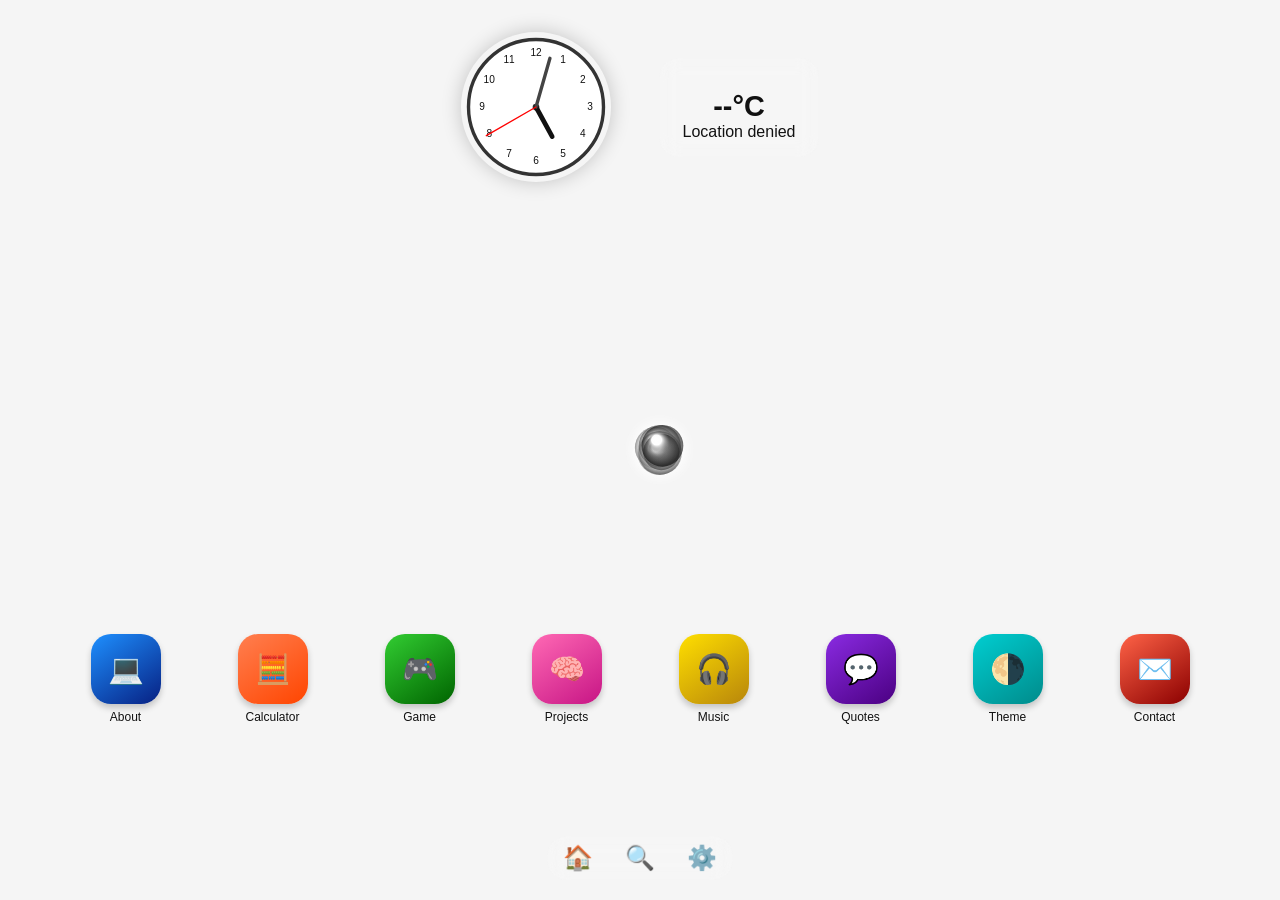
==== commit 6a172329: "calculator and weather widgets into floating windows" ====
--- a/index.html
+++ b/index.html
@@ -58,23 +58,20 @@
   <canvas id="magneticBalls"></canvas>
 </div>
 
-   <div id="calculatorPopup" class="calculator-popup hidden">
+   <div id="calculatorPopup" class="calculator-popup hidden window-popup">
   <button id="calcSkinPrev" class="carousel-nav-btn left-nav" aria-label="Previous Skin">‹</button>
   <button id="calcSkinNext" class="carousel-nav-btn right-nav" aria-label="Next Skin">›</button>
 
   <div class="calculator-container skin-default" id="calcContainer">
-    <div class="calc-header">
+    
+    <div class="calc-header window-header" id="calculatorHeader">
       <div class="skin-badge-wrapper">
         <span id="skinLabel">Default Skin</span>
       </div>
-      <button id="closeCalculator">×</button>
-    </div>
-
-    <div class="skin-dots-indicator">
-      <span class="skin-dot active"></span>
-      <span class="skin-dot"></span>
-      <span class="skin-dot"></span>
-      <span class="skin-dot"></span>
+      <div class="window-controls">
+        <button class="window-minimize-btn" id="minimizeCalculator">−</button>
+        <button id="closeCalculator">×</button>
+      </div>
     </div>
 
     <label for="calcDisplay" class="hidden">Calculator Display</label>
--- a/css/calculator.css
+++ b/css/calculator.css
@@ -1,25 +1,28 @@
 /* ===============================
-   ABSOLUTE CENTER LOCK FIX
+   ABSOLUTE CENTER LOCK FIX & WINDOW STATES
 =============================== */
 .calculator-popup {
-  position: fixed;
+  position: absolute;
+  width: auto;
+  height: auto;
+  background: transparent;
+  z-index: 3000;
   top: 50%;
   left: 50%;
   transform: translate(-50%, -50%);
-  width: 100vw;
-  height: 100vh;
-  display: flex;
-  align-items: center;
-  justify-content: center;
-  background: rgba(0, 0, 0, 0.55);
-  -webkit-backdrop-filter: blur(12px);
-  backdrop-filter: blur(12px);
-  z-index: 3000;
-  transition: opacity 0.25s ease;
-}
-
+  cursor: default;
+
+  /* Smoothly fade the entire window layer */
+  transition: opacity 0.3s ease, visibility 0.3s ease;
+  opacity: 1;
+  visibility: visible;
+}
+
+/* Fixed: No more display: none !important here */
 .calculator-popup.hidden {
-  display: none !important;
+  opacity: 0;
+  visibility: hidden;
+  pointer-events: none; 
 }
 
 /* Centered calculator container box */
@@ -31,17 +34,33 @@
   box-shadow: 0 10px 30px rgba(0,0,0,0.5);
   font-family: 'Poppins', sans-serif;
   text-align: center;
-  transition: width 0.35s cubic-bezier(0.25, 1, 0.5, 1), background 0.4s ease, border 0.4s ease, box-shadow 0.4s;
-  animation: popupCenter 0.3s cubic-bezier(0.34, 1.56, 0.64, 1) forwards;
   display: flex;
   flex-direction: column;
   position: relative;
   overflow: hidden;
+  
+  /* Combined transition controlling all container movements and scales */
+  transition: width 0.35s cubic-bezier(0.25, 1, 0.5, 1), 
+              transform 0.35s cubic-bezier(0.25, 1, 0.5, 1), 
+              opacity 0.3s ease,
+              background 0.4s ease, 
+              border 0.4s ease, 
+              box-shadow 0.4s;
+  
+  transform-origin: bottom center;
+  animation: popupCenter 0.3s cubic-bezier(0.34, 1.56, 0.64, 1) forwards;
 }
 
 /* Scientific Mode Layout expansion width adjustment */
 .calculator-container.scientific-mode {
   width: 480px;
+}
+
+/* Triggered via JS when clicking minimize */
+.calculator-container.minimized {
+  transform: scale(0.05) translateY(500px);
+  opacity: 0;
+  pointer-events: none;
 }
 
 @keyframes popupCenter {
@@ -136,6 +155,34 @@
 }
 #closeCalculator:hover { opacity: 1; }
 
+.window-header {
+  cursor: move;
+  -webkit-user-select: none;
+  user-select: none;
+  padding-bottom: 5px;
+  border-bottom: 1px solid rgba(255, 255, 255, 0.05);
+}
+
+.window-controls {
+  display: flex;
+  align-items: center;
+  gap: 12px;
+}
+
+.window-minimize-btn {
+  background: transparent;
+  border: none;
+  color: inherit;
+  font-size: 1.2rem;
+  cursor: pointer;
+  opacity: 0.6;
+  transition: opacity 0.2s;
+  padding: 0 4px;
+}
+.window-minimize-btn:hover {
+  opacity: 1;
+}
+
 .skin-dots-indicator {
   display: flex; justify-content: center; gap: 6px; margin-bottom: 1rem;
 }
@@ -199,7 +246,7 @@
    RESPONSIVE DESIGN ADJUSTMENTS
 =============================== */
 @media (max-width: 640px) {
-  .carousel-nav-btn { display: none; } /* Hide raw arrow items on touch screens to make room for gestures */
+  .carousel-nav-btn { display: none; }
   .calculator-container.scientific-mode {
     width: 320px; max-width: 95%;
   }
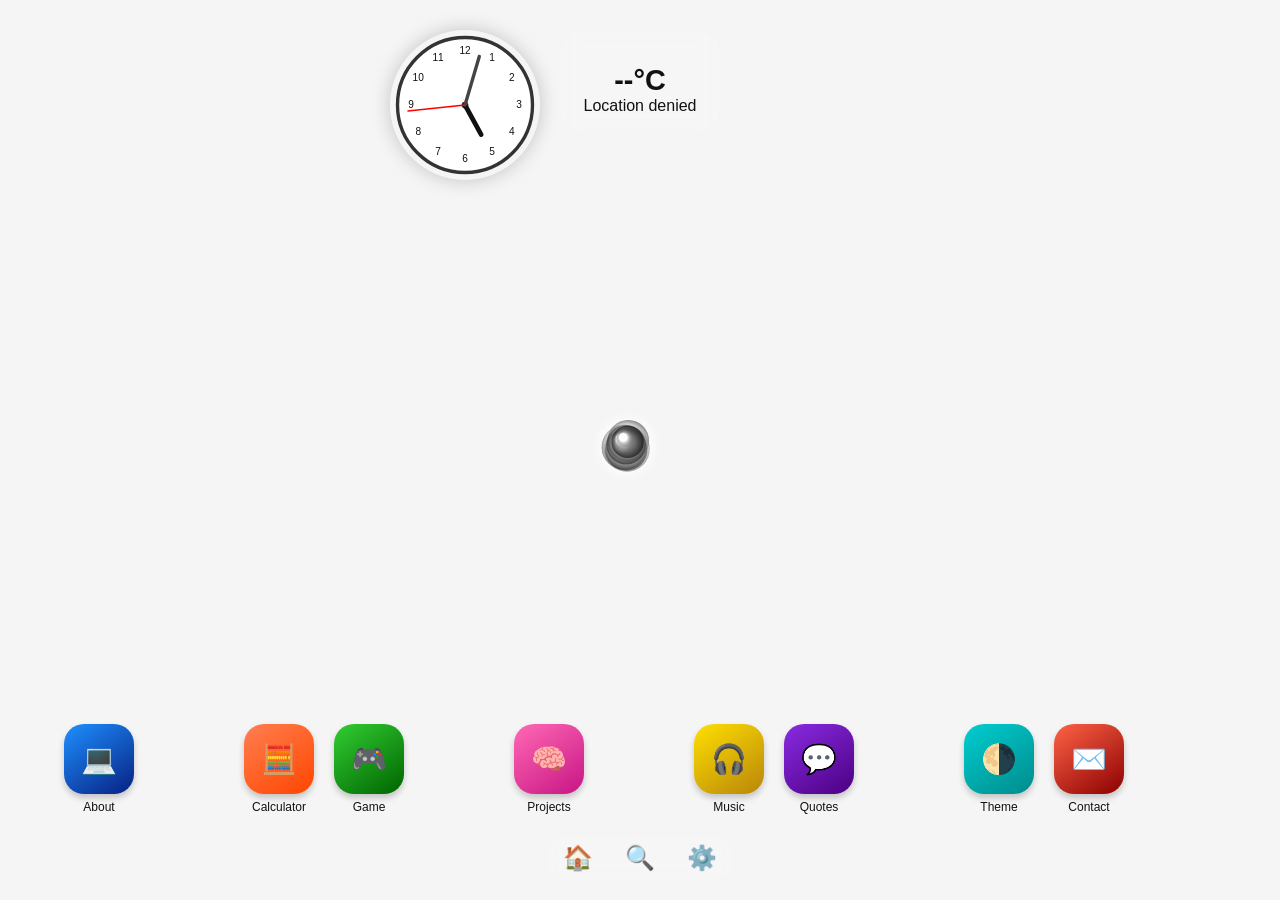
==== commit 7b551915: "feat: implement modular snap-to-grid icon engine with spiral collision sorting" ====
--- a/index.html
+++ b/index.html
@@ -277,6 +277,7 @@
 <script src="js/cursor-ink.js"></script>
 <script src="js/cursor-vortex.js"></script>
 <script src="js/index.js"></script>
+<script src="js/desktop-icons.js"></script>
 
 
 </body>
--- a/css/clock.css
+++ b/css/clock.css
@@ -143,7 +143,37 @@
   --clock-minute: #00ff80;
   --clock-second: #39ff14;
   --text-color: #00ff80; /* force luminous even in dark mode */
-  filter: drop-shadow(0 0 6px #00ff80);
+}
+
+/* ========================================================
+   FIX: ISOLATE ANALOG DARK GLOW FROM INTERACTIVE POPUPS
+   ======================================================== */
+
+/* Strip the global container filter layout from cascading onto the popup UI */
+body.dark-mode .clock-widget.analogDark #clockStylePopup {
+  filter: none !important;
+  box-shadow: 0 4px 12px rgba(0, 0, 0, 0.5) !important;
+  background: #0b0c12 !important; /* Forces solid dark high contrast background */
+  border: 1px solid #00ff80; /* Subtle green borders instead of a massive layout blur */
+}
+
+/* Ensure the popup header and options explicitly clear text blurs */
+.clock-widget.analogDark #clockStylePopup h4,
+.clock-widget.analogDark #clockStylePopup .clock-style-options button {
+  text-shadow: none !important;
+  color: #ffffff !important; /* Keep text clean and readable */
+}
+
+/* Re-verify pointer priority so clicking functions correctly */
+.clock-widget.analogDark #clockStylePopup button {
+  pointer-events: auto !important;
+  position: relative;
+  z-index: 1001;
+}
+
+/* Keep the neon canvas glowing on its own instead of the entire parent container widget */
+body.dark-mode .clock-widget.analogDark #clockCanvas {
+  filter: drop-shadow(0 0 8px #00ff80);
 }
 
 /* =========================
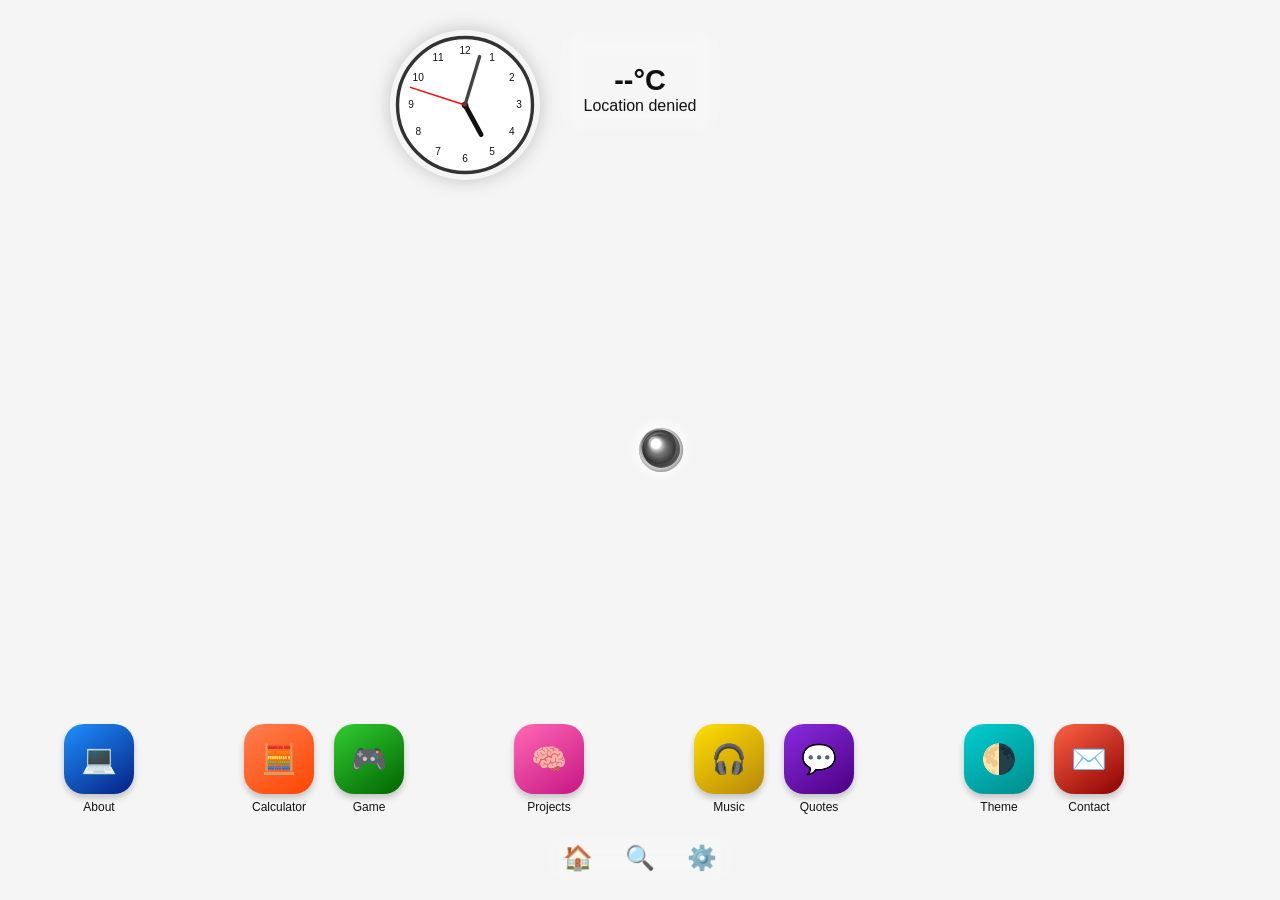
==== commit 4b6dc16d: "Fix calculator and quote blur background overlay" ====
--- a/index.html
+++ b/index.html
@@ -279,6 +279,6 @@
 <script src="js/index.js"></script>
 <script src="js/desktop-icons.js"></script>
 
-
+<div id="globalModalBackdrop" class="hidden"></div>
 </body>
 </html>
--- a/css/global.css
+++ b/css/global.css
@@ -240,3 +240,31 @@
   z-index: 1;
   pointer-events: none;
 }
+
+/* ========================================================
+   UNIVERSAL BACKDROP GLASS OVERLAY
+   ======================================================== */
+#globalModalBackdrop {
+  position: fixed;
+  inset: 0;
+  width: 100vw;
+  height: 100vh;
+  background: rgba(5, 7, 12, 0.4); /* Deep, atmospheric noir tint */
+  -webkit-backdrop-filter: blur(8px);
+  backdrop-filter: blur(8px);       /* Smoothly blurs all background icons */
+  z-index: 999;                    /* Sits just beneath active popups */
+  opacity: 0;
+  transition: opacity 0.3s ease;
+  pointer-events: none;            /* Changes dynamically via JS */
+}
+
+/* State when active and blocking background elements */
+#globalModalBackdrop.active {
+  opacity: 1;
+  pointer-events: auto;            /* Intercepts all clicks to icons/background */
+}
+
+/* Utility fallback helper */
+#globalModalBackdrop.hidden {
+  display: none !important;
+}
--- a/css/quotes.css
+++ b/css/quotes.css
@@ -11,7 +11,7 @@
   padding: 1rem 1.5rem;
   box-shadow: 0 4px 12px rgba(0,0,0,0.3);
   text-align: center;
-  z-index: 100;
+  z-index: 1001; /* 👑 Changed from 100 to 1001 to sit on top of the backdrop */
   color: var(--text-color);
 }
 
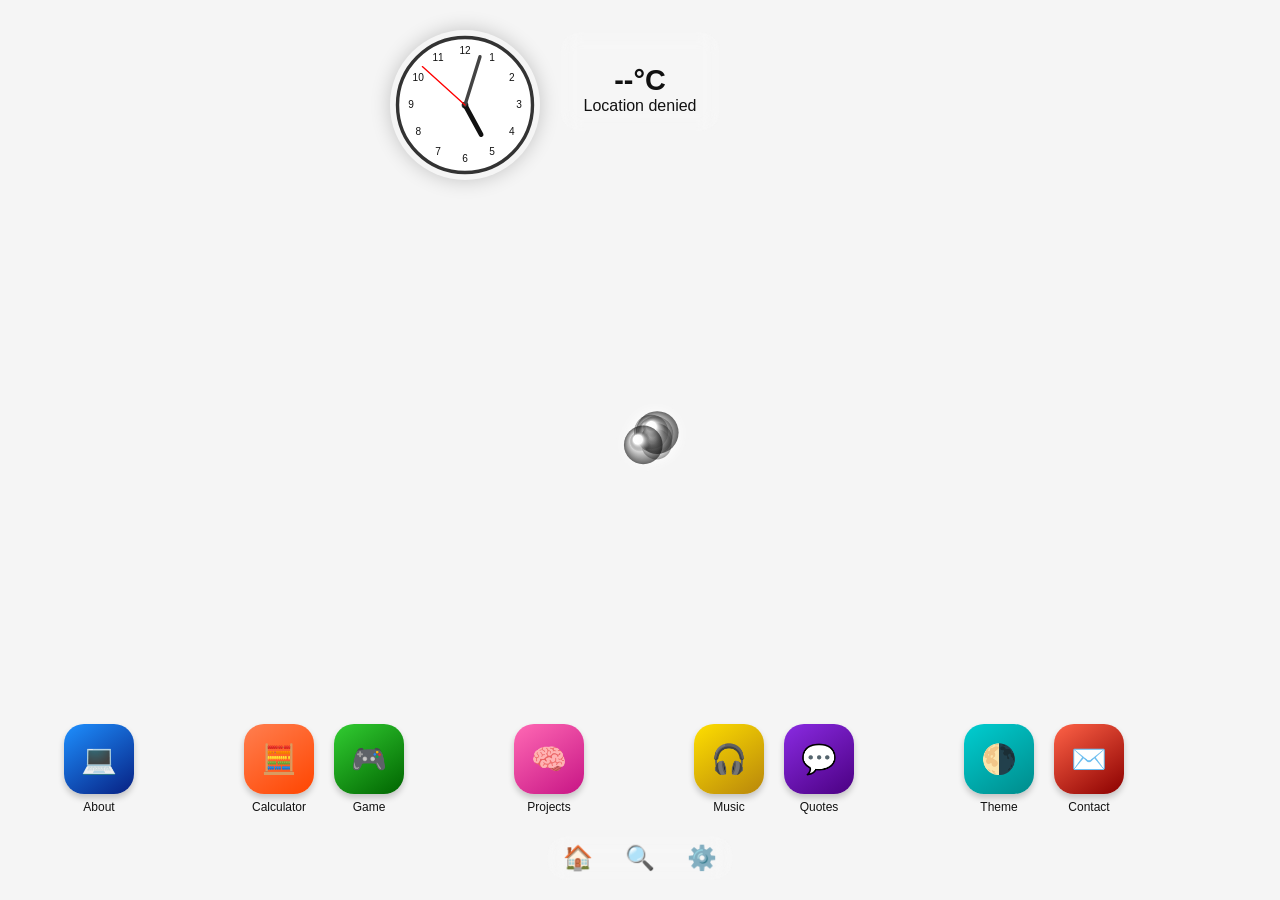
==== commit 9b62c2f1: "feat: complete interactive music player v1 with 6 responsive skins and persistent mini-mode" ====
--- a/index.html
+++ b/index.html
@@ -14,6 +14,7 @@
   <link rel="stylesheet" href="css/quotes.css">
   <link rel="stylesheet" href="css/calculator.css">
   <link rel="stylesheet" href="css/about.css">
+  <link rel="stylesheet" href="css/music.css">
   <link rel="stylesheet" href="css/cursor.css">
 </head>
 <body>
@@ -158,7 +159,96 @@
   </div>
 </div>
 
-
+<!-- Music Player Popup -->
+<div id="musicPopup" class="hidden">
+  <div class="amp-container skin-default" id="ampContainer">
+    
+    <!-- HEADER -->
+    <div class="amp-header" id="ampHeader">
+      <div class="amp-title">📟 NOIR-AMP v1.0</div>
+      <div class="amp-window-controls">
+        <div class="amp-utility-buttons">
+          <button id="toggleMiniMode" class="amp-mini-btn" title="Toggle Mini Mode">⧉</button>
+          <button id="closeMusic" class="amp-close-btn" title="Close Player">✕</button>
+        </div>
+      </div>
+    </div>
+
+    <!-- MAIN CONTENT (FULL VIEW) -->
+    <div class="amp-main-content" id="ampMainContent">
+      
+      <!-- Display Panel -->
+      <div class="amp-display-panel">
+        <div class="amp-timer-screen">
+          <div class="amp-track-status">PLAYING</div>
+          <div id="ampTimeDisplay" class="amp-digital-clock">00:00</div>
+        </div>
+        
+        <div class="amp-viz-monitor" id="ampVizMonitor">
+          <div class="amp-wave-bar"></div>
+          <div class="amp-wave-bar"></div>
+          <div class="amp-wave-bar"></div>
+          <div class="amp-wave-bar"></div>
+          <div class="amp-wave-bar"></div>
+        </div>
+      </div>
+
+      <!-- Track Details -->
+      <div class="amp-track-details">
+        <div class="amp-track-info">
+          <div class="amp-marquee-box">
+            <span id="ampTrackName" class="amp-scroll-text">1. Midnight Drive.mp3</span>
+          </div>
+          <div id="ampMiniTrackNameHidden" class="amp-mini-track-name hidden">Midnight Drive.mp3</div>
+        </div>
+        
+        <!-- ✅ MAIN PROGRESS BAR - FIXED -->
+        <div class="amp-slider-container">
+          <input type="range" id="ampTimeline" class="amp-slider" min="0" max="100" value="0" title="Track position" aria-label="Track timeline">
+        </div>
+        
+        <div class="amp-time-controls">
+          <span id="ampTimeDisplay" class="amp-time-text">00:00</span>
+        </div>
+      </div>
+
+      <!-- Utility Row -->
+      <div class="amp-utility-row">
+        <div class="amp-track-actions">
+          <label class="amp-file-load-btn" title="Load local MP3 file">
+            📁 LOAD MP3
+            <input type="file" id="ampFileInput" class="hidden" accept="audio/*">
+          </label>
+        </div>
+        
+        <div class="amp-volume-container">
+          <span class="amp-volume-icon">🔊</span>
+          <input type="range" id="ampVolume" class="amp-slider" min="0" max="100" value="80" title="Volume" aria-label="Volume">
+        </div>
+      </div>
+
+      <!-- Control Pad -->
+      <div class="amp-control-pad" id="ampControlPad">
+        <button id="ampPrev" class="amp-btn">⏮</button>
+        <button id="ampPlay" class="amp-btn play-trigger">▶</button>
+        <button id="ampStop" class="amp-btn">⏹</button>
+        <button id="ampNext" class="amp-btn">⏭</button>
+      </div>
+    </div>
+
+    <!-- CONTROLS GROUP (Used in mini view) -->
+    <div class="amp-controls-group">
+      <button id="miniPlayBtn" class="amp-mini-btn hidden" type="button">▶</button>
+      <div class="amp-track-info">
+        <span id="ampMiniTrackName" class="amp-mini-track-name">Midnight Drive.mp3</span>
+      </div>
+      <div class="amp-slider-container">
+        <input type="range" id="ampMiniTimeline" class="amp-slider" min="0" max="100" value="0" title="Track position">
+      </div>
+    </div>
+
+  </div>
+</div>
 
 <!-- =========================
      Theme Popup — NoirWave
@@ -266,6 +356,7 @@
 <script src="js/about.js"></script>
 <script src="js/quotes.js" defer></script>
 <script src="js/calculator.js" defer></script>
+<script src="js/music.js" defer></script>
 <script src="js/cursor.js"></script>
 <script src="js/cursor-flow.js"></script>
 <script src="js/cursor-lines.js"></script>
--- a/css/music.css
+++ b/css/music.css
@@ -0,0 +1,1435 @@
+/* ========================================================
+   📟 NOIR-AMP UNIVERSAL ENGINE BASE
+======================================================== */
+#musicPopup {
+  position: fixed;
+  top: 50%;
+  left: 50%;
+  transform: translate(-50%, -50%);
+  z-index: 3000;
+  transition: opacity 0.4s cubic-bezier(0.16, 1, 0.3, 1);
+  pointer-events: auto;
+}
+#musicPopup.hidden {
+  opacity: 0;
+  visibility: hidden;
+  pointer-events: none;
+}
+.amp-container {
+  padding: 20px;
+  -webkit-user-select: none;
+  user-select: none;
+  position: relative;
+  overflow: hidden;
+  background: #1a1b26;
+  border-radius: 16px;
+  min-width: 320px;
+}
+
+/* Base Slider Resets */
+.amp-slider {
+  -webkit-appearance: none;
+  appearance: none;
+  width: 100%;
+  background: transparent;
+  outline: none;
+  cursor: pointer;
+}
+
+/* Utility Buttons Base */
+.amp-close-btn,
+.amp-mini-btn {
+  cursor: pointer;
+  transition: all 0.2s ease;
+}
+
+/* Header */
+.amp-header {
+  display: flex;
+  justify-content: space-between;
+  align-items: center;
+  padding-bottom: 12px;
+  margin-bottom: 12px;
+  border-bottom: 1px solid rgba(255,255,255,0.05);
+}
+
+.amp-title {
+  font-size: 0.8rem;
+  font-weight: 600;
+  color: rgba(255,255,255,0.7);
+  letter-spacing: 1px;
+}
+
+.amp-window-controls {
+  display: flex;
+  gap: 8px;
+}
+
+.amp-utility-buttons {
+  display: flex;
+  gap: 6px;
+}
+
+/* Main Content */
+.amp-main-content {
+  display: flex;
+  flex-direction: column;
+  gap: 12px;
+}
+
+/* Display Panel */
+.amp-display-panel {
+  background: rgba(0,0,0,0.3);
+  border-radius: 8px;
+  padding: 12px 16px;
+  display: flex;
+  justify-content: space-between;
+  align-items: center;
+  gap: 16px;
+}
+
+.amp-timer-screen {
+  display: flex;
+  flex-direction: column;
+  gap: 2px;
+}
+
+.amp-track-status {
+  font-size: 0.55rem;
+  text-transform: uppercase;
+  letter-spacing: 2px;
+  color: rgba(255,255,255,0.3);
+}
+
+.amp-digital-clock {
+  font-size: 1.8rem;
+  font-weight: 300;
+  color: #e2e8f0;
+  font-family: 'Courier New', monospace;
+}
+
+.amp-viz-monitor {
+  display: flex;
+  align-items: flex-end;
+  gap: 3px;
+  height: 40px;
+  flex: 1;
+  justify-content: flex-end;
+}
+
+.amp-wave-bar {
+  width: 4px;
+  height: 4px;
+  background: rgba(255,255,255,0.2);
+  border-radius: 2px;
+  transition: height 0.1s ease;
+}
+
+/* Track Details */
+.amp-track-details {
+  display: flex;
+  flex-direction: column;
+  gap: 8px;
+}
+
+.amp-track-info {
+  flex: 1;
+}
+
+.amp-marquee-box {
+  overflow: hidden;
+  white-space: nowrap;
+}
+
+.amp-scroll-text {
+  display: inline-block;
+  animation: scrollText 10s linear infinite;
+  color: rgba(255,255,255,0.8);
+  font-size: 0.85rem;
+}
+
+.amp-mini-track-name {
+  color: rgba(255,255,255,0.8);
+  font-size: 0.85rem;
+  display: none;
+}
+
+@keyframes scrollText {
+  0% { transform: translateX(100%); }
+  100% { transform: translateX(-100%); }
+}
+
+.amp-slider-container {
+  width: 100%;
+}
+
+.amp-time-controls {
+  display: flex;
+  justify-content: flex-end;
+}
+
+.amp-time-text {
+  font-size: 0.7rem;
+  color: rgba(255,255,255,0.4);
+  font-family: 'Courier New', monospace;
+}
+
+/* Utility Row */
+.amp-utility-row {
+  display: flex;
+  justify-content: space-between;
+  align-items: center;
+  gap: 12px;
+}
+
+.amp-track-actions {
+  display: flex;
+  gap: 8px;
+}
+
+.amp-file-load-btn {
+  background: rgba(255,255,255,0.05);
+  border: 1px solid rgba(255,255,255,0.08);
+  color: rgba(255,255,255,0.6);
+  padding: 4px 12px;
+  border-radius: 4px;
+  font-size: 0.7rem;
+  cursor: pointer;
+  transition: all 0.2s ease;
+  display: inline-flex;
+  align-items: center;
+  gap: 6px;
+}
+
+.amp-file-load-btn:hover {
+  background: rgba(255,255,255,0.1);
+  color: rgba(255,255,255,0.8);
+}
+
+.amp-file-load-btn .hidden {
+  display: none;
+}
+
+.amp-volume-container {
+  display: flex;
+  align-items: center;
+  gap: 8px;
+}
+
+.amp-volume-icon {
+  color: rgba(255,255,255,0.4);
+  font-size: 0.8rem;
+}
+
+.amp-volume-container .amp-slider {
+  width: 80px;
+}
+
+/* Control Pad */
+.amp-control-pad {
+  display: flex;
+  justify-content: center;
+  gap: 8px;
+  padding-top: 8px;
+  border-top: 1px solid rgba(255,255,255,0.05);
+}
+
+.amp-btn {
+  background: rgba(255,255,255,0.05);
+  border: 1px solid rgba(255,255,255,0.08);
+  color: rgba(255,255,255,0.6);
+  padding: 8px 16px;
+  border-radius: 4px;
+  cursor: pointer;
+  transition: all 0.2s ease;
+  font-size: 0.9rem;
+}
+
+.amp-btn:hover {
+  background: rgba(255,255,255,0.1);
+  color: rgba(255,255,255,0.8);
+}
+
+.amp-btn:active {
+  transform: scale(0.95);
+}
+
+.amp-btn.play-trigger {
+  background: rgba(0, 240, 255, 0.1);
+  border-color: rgba(0, 240, 255, 0.2);
+  color: #00f0ff;
+}
+
+.amp-btn.play-trigger:hover {
+  background: rgba(0, 240, 255, 0.2);
+}
+
+/* Controls Group (for mini-view) */
+.amp-controls-group {
+  display: none;
+  align-items: center;
+  gap: 12px;
+  padding-top: 8px;
+  border-top: 1px solid rgba(255,255,255,0.05);
+}
+
+.amp-container.mini-view .amp-controls-group {
+  display: flex !important;
+}
+
+.amp-container.mini-view .amp-main-content {
+  display: none !important;
+}
+
+/* Mini View Button States */
+.amp-container.mini-view #miniPlayBtn {
+  display: inline-flex !important;
+}
+
+.amp-container.mini-view #ampPlay {
+  display: none !important;
+}
+
+#miniPlayBtn {
+  display: none;
+}
+
+/* ========================================================
+   🎨 SKIN 1: CYBER-KNOB (Boutique Synthesizer)
+======================================================== */
+.skin-cyber-knob {
+  background: linear-gradient(145deg, #1a1b26 0%, #0d0e15 100%);
+  border: 1px solid rgba(0, 255, 255, 0.15);
+  border-radius: 16px;
+  box-shadow: 
+    0 20px 60px rgba(0,0,0,0.8),
+    inset 0 1px 0 rgba(255,255,255,0.03);
+}
+
+.skin-cyber-knob .amp-title {
+  color: rgba(0, 240, 255, 0.6);
+}
+
+.skin-cyber-knob .amp-digital-clock {
+  color: #00f0ff;
+  text-shadow: 0 0 20px rgba(0, 240, 255, 0.2);
+  font-family: 'Orbitron', monospace;
+}
+
+.skin-cyber-knob .amp-slider::-webkit-slider-runnable-track {
+  height: 6px;
+  background: linear-gradient(90deg, #1a1b26 0%, #2a2b3a 100%);
+  border-radius: 3px;
+  border: 1px solid rgba(0, 240, 255, 0.08);
+  box-shadow: inset 0 2px 4px rgba(0,0,0,0.4);
+}
+
+.skin-cyber-knob .amp-slider::-webkit-slider-thumb {
+  -webkit-appearance: none;
+  appearance: none;
+  width: 18px;
+  height: 18px;
+  margin-top: -6px;
+  border-radius: 50%;
+  background: radial-gradient(circle at 35% 35%, #f0f8ff 0%, #2a2b3a 100%);
+  border: 2px solid #00f0ff;
+  box-shadow: 
+    0 0 20px rgba(0, 240, 255, 0.15),
+    inset 0 -2px 4px rgba(0,0,0,0.3);
+}
+
+.skin-cyber-knob .amp-btn {
+  background: linear-gradient(180deg, #252837 0%, #14161f 100%);
+  border: 1px solid rgba(255,255,255,0.05);
+  border-bottom: 3px solid #00f0ff;
+  color: rgba(255,255,255,0.7);
+}
+
+.skin-cyber-knob .amp-btn:hover {
+  background: #00f0ff;
+  color: #0a0b12;
+  box-shadow: 0 0 25px rgba(0, 240, 255, 0.3);
+}
+
+.skin-cyber-knob .amp-btn:active {
+  transform: translateY(2px);
+  border-bottom-width: 1px;
+}
+
+.skin-cyber-knob .amp-close-btn,
+.skin-cyber-knob .amp-mini-btn {
+  background: linear-gradient(145deg, #1a1b26, #0d0e15);
+  border: 1px solid rgba(0, 240, 255, 0.15);
+  border-radius: 6px;
+  color: rgba(0, 240, 255, 0.4);
+  width: 32px;
+  height: 32px;
+  padding: 0;
+  font-size: 0.8rem;
+  display: inline-flex;
+  align-items: center;
+  justify-content: center;
+  box-shadow: 0 2px 4px rgba(0,0,0,0.3);
+}
+
+.skin-cyber-knob .amp-close-btn:hover,
+.skin-cyber-knob .amp-mini-btn:hover {
+  color: #00f0ff;
+  border-color: rgba(0, 240, 255, 0.3);
+  box-shadow: 0 0 20px rgba(0, 240, 255, 0.1);
+  transform: translateY(-1px);
+}
+
+.skin-cyber-knob .amp-close-btn:active,
+.skin-cyber-knob .amp-mini-btn:active {
+  transform: translateY(1px);
+  box-shadow: 0 0 10px rgba(0, 240, 255, 0.05);
+}
+
+.skin-cyber-knob .amp-mini-btn.active {
+  color: #ff007f;
+  border-color: rgba(255, 0, 127, 0.3);
+  box-shadow: 0 0 20px rgba(255, 0, 127, 0.1);
+}
+
+/* Cyber-Knob Mini-View */
+.skin-cyber-knob.amp-container.mini-view {
+  width: 280px;
+  padding: 12px 16px;
+  border-radius: 12px;
+}
+
+.skin-cyber-knob.mini-view .amp-display-panel,
+.skin-cyber-knob.mini-view .amp-viz-monitor,
+.skin-cyber-knob.mini-view .amp-time-controls,
+.skin-cyber-knob.mini-view .amp-track-actions,
+.skin-cyber-knob.mini-view .amp-control-pad {
+  display: none;
+}
+
+.skin-cyber-knob.mini-view .amp-digital-clock {
+  font-size: 1rem;
+}
+
+.skin-cyber-knob.mini-view .amp-header {
+  border-bottom: none;
+  padding-bottom: 0;
+  margin-bottom: 8px;
+}
+
+.skin-cyber-knob.mini-view .amp-title {
+  font-size: 0.65rem;
+}
+
+.skin-cyber-knob.mini-view .amp-track-info .amp-scroll-text {
+  display: none;
+}
+
+.skin-cyber-knob.mini-view .amp-mini-track-name {
+  display: block !important;
+  font-size: 0.7rem;
+  white-space: nowrap;
+  overflow: hidden;
+  text-overflow: ellipsis;
+}
+
+.skin-cyber-knob.mini-view .amp-controls-group .amp-slider-container {
+  flex: 1;
+  min-width: 60px;
+}
+
+.skin-cyber-knob.mini-view .amp-volume-container {
+  display: none;
+}
+
+/* ========================================================
+   🎨 SKIN 2: LED-GLASS (Segmented LED Display)
+======================================================== */
+.skin-led-glass {
+  background: rgba(8, 12, 20, 0.65);
+  -webkit-backdrop-filter: blur(24px) saturate(1.4);
+  backdrop-filter: blur(24px) saturate(1.4);
+  border: 1px solid rgba(255, 255, 255, 0.08);
+  border-radius: 24px;
+  box-shadow: 0 30px 80px rgba(0, 0, 0, 0.5);
+}
+
+.skin-led-glass .amp-title {
+  color: rgba(255,255,255,0.3);
+}
+
+.skin-led-glass .amp-digital-clock {
+  color: #e0f7ff;
+  text-shadow: 0 0 20px rgba(0, 200, 255, 0.1);
+}
+
+.skin-led-glass .amp-slider::-webkit-slider-runnable-track {
+  height: 14px;
+  border-radius: 4px;
+  background: #0a0e14;
+  border: 1px solid rgba(255,255,255,0.05);
+  box-shadow: inset 0 2px 8px rgba(0,0,0,0.6);
+  background-image: 
+    repeating-linear-gradient(
+      90deg,
+      transparent 0px,
+      transparent 10px,
+      rgba(255,255,255,0.02) 10px,
+      rgba(255,255,255,0.02) 11px
+    ),
+    linear-gradient(90deg, 
+      #00ffcc 0%, #00ffcc 30%,
+      #ffcc00 30%, #ffcc00 65%,
+      #ff3366 65%, #ff3366 100%
+    );
+  background-size: 100% 100%, 100% 100%;
+}
+
+.skin-led-glass .amp-slider::-webkit-slider-thumb {
+  -webkit-appearance: none;
+  appearance: none;
+  width: 8px;
+  height: 24px;
+  margin-top: -5px;
+  background: rgba(255,255,255,0.9);
+  border-radius: 2px;
+  box-shadow: 0 0 20px rgba(255,255,255,0.3);
+}
+
+.skin-led-glass .amp-btn {
+  background: rgba(255, 255, 255, 0.04);
+  border: 1px solid rgba(255, 255, 255, 0.06);
+  color: rgba(255,255,255,0.6);
+  border-radius: 40px;
+  padding: 8px 16px;
+  -webkit-backdrop-filter: blur(8px);
+  backdrop-filter: blur(8px);
+}
+
+.skin-led-glass .amp-btn:hover {
+  background: rgba(255, 255, 255, 0.08);
+  color: #ffffff;
+  box-shadow: 0 0 30px rgba(255,255,255,0.05);
+}
+
+.skin-led-glass .amp-btn:active {
+  transform: scale(0.95);
+}
+
+.skin-led-glass .amp-close-btn,
+.skin-led-glass .amp-mini-btn {
+  background: rgba(255, 255, 255, 0.03);
+  border: 1px solid rgba(255, 255, 255, 0.05);
+  border-radius: 50%;
+  color: rgba(255, 255, 255, 0.3);
+  width: 36px;
+  height: 36px;
+  padding: 0;
+  font-size: 0.85rem;
+  display: inline-flex;
+  align-items: center;
+  justify-content: center;
+  -webkit-backdrop-filter: blur(8px);
+  backdrop-filter: blur(8px);
+}
+
+.skin-led-glass .amp-close-btn:hover,
+.skin-led-glass .amp-mini-btn:hover {
+  background: rgba(255, 255, 255, 0.08);
+  color: rgba(255, 255, 255, 0.8);
+  box-shadow: 0 0 30px rgba(255, 255, 255, 0.05);
+  transform: scale(1.05);
+}
+
+.skin-led-glass .amp-close-btn:active,
+.skin-led-glass .amp-mini-btn:active {
+  transform: scale(0.95);
+}
+
+.skin-led-glass .amp-mini-btn.active {
+  background: rgba(255, 255, 255, 0.06);
+  border-color: rgba(255, 255, 255, 0.1);
+  color: rgba(255, 255, 255, 0.6);
+  box-shadow: 0 0 20px rgba(255, 255, 255, 0.03);
+}
+
+/* LED-Glass Mini-View */
+.skin-led-glass.amp-container.mini-view {
+  width: 300px;
+  padding: 16px 18px;
+  border-radius: 20px;
+}
+
+.skin-led-glass.mini-view .amp-display-panel,
+.skin-led-glass.mini-view .amp-viz-monitor,
+.skin-led-glass.mini-view .amp-time-controls,
+.skin-led-glass.mini-view .amp-track-actions,
+.skin-led-glass.mini-view .amp-control-pad {
+  display: none;
+}
+
+.skin-led-glass.mini-view .amp-digital-clock {
+  font-size: 1.1rem;
+}
+
+.skin-led-glass.mini-view .amp-header {
+  border-bottom: none;
+  padding-bottom: 0;
+  margin-bottom: 8px;
+}
+
+.skin-led-glass.mini-view .amp-title {
+  font-size: 0.6rem;
+}
+
+.skin-led-glass.mini-view .amp-track-info .amp-scroll-text {
+  display: none;
+}
+
+.skin-led-glass.mini-view .amp-mini-track-name {
+  display: block !important;
+  font-size: 0.7rem;
+  white-space: nowrap;
+  overflow: hidden;
+  text-overflow: ellipsis;
+}
+
+.skin-led-glass.mini-view .amp-volume-container {
+  display: none;
+}
+
+/* ========================================================
+   🎨 SKIN 3: LIQUID-MERCURY (Neumorphic Organic)
+======================================================== */
+.skin-liquid-mercury {
+  background: linear-gradient(145deg, #2a2d36, #16181e);
+  border-radius: 60px;
+  padding: 28px 24px 32px;
+  box-shadow: 
+    12px 12px 30px rgba(0,0,0,0.5),
+    -12px -12px 30px rgba(60,65,80,0.15);
+}
+
+.skin-liquid-mercury .amp-title {
+  color: rgba(200,210,230,0.2);
+}
+
+.skin-liquid-mercury .amp-digital-clock {
+  color: #e2e8f0;
+  font-weight: 300;
+  text-shadow: 0 2px 4px rgba(0,0,0,0.3);
+}
+
+.skin-liquid-mercury .amp-slider::-webkit-slider-runnable-track {
+  height: 4px;
+  background: #1a1c23;
+  border-radius: 10px;
+  box-shadow: inset 2px 2px 4px rgba(0,0,0,0.4);
+}
+
+.skin-liquid-mercury .amp-slider::-webkit-slider-thumb {
+  -webkit-appearance: none;
+  appearance: none;
+  width: 20px;
+  height: 20px;
+  margin-top: -8px;
+  border-radius: 50%;
+  background: radial-gradient(circle at 40% 35%, #ffffff 0%, #8a94a6 100%);
+  box-shadow: 0 4px 12px rgba(0,0,0,0.3);
+}
+
+.skin-liquid-mercury .amp-slider::-webkit-slider-thumb:hover {
+  transform: scale(1.15);
+  box-shadow: 0 6px 20px rgba(0,0,0,0.4);
+}
+
+.skin-liquid-mercury .amp-btn {
+  background: linear-gradient(145deg, #2a2d36, #16181e);
+  border: none;
+  color: #b0b8c8;
+  border-radius: 50%;
+  width: 44px;
+  height: 44px;
+  box-shadow: 4px 4px 12px rgba(0,0,0,0.4);
+}
+
+.skin-liquid-mercury .amp-btn:hover {
+  color: #e2e8f0;
+  transform: translateY(-2px);
+  box-shadow: 6px 6px 16px rgba(0,0,0,0.5);
+}
+
+.skin-liquid-mercury .amp-btn:active {
+  box-shadow: inset 4px 4px 12px rgba(0,0,0,0.4);
+  transform: translateY(2px);
+}
+
+.skin-liquid-mercury .amp-close-btn,
+.skin-liquid-mercury .amp-mini-btn {
+  background: linear-gradient(145deg, #2a2d36, #16181e);
+  border: none;
+  border-radius: 50%;
+  color: #8a94a6;
+  width: 40px;
+  height: 40px;
+  padding: 0;
+  font-size: 0.9rem;
+  display: inline-flex;
+  align-items: center;
+  justify-content: center;
+  box-shadow: 4px 4px 12px rgba(0,0,0,0.4);
+}
+
+.skin-liquid-mercury .amp-close-btn:hover,
+.skin-liquid-mercury .amp-mini-btn:hover {
+  color: #e2e8f0;
+  transform: translateY(-3px) scale(1.02);
+  box-shadow: 6px 6px 16px rgba(0,0,0,0.5);
+}
+
+.skin-liquid-mercury .amp-close-btn:active,
+.skin-liquid-mercury .amp-mini-btn:active {
+  box-shadow: inset 4px 4px 12px rgba(0,0,0,0.4);
+  transform: translateY(2px);
+}
+
+.skin-liquid-mercury .amp-mini-btn.active {
+  color: #c0c8d8;
+  box-shadow: 6px 6px 16px rgba(0,0,0,0.5);
+}
+
+/* Liquid-Mercury Mini-View */
+.skin-liquid-mercury.amp-container.mini-view {
+  width: 260px;
+  padding: 16px 18px;
+  border-radius: 40px;
+}
+
+.skin-liquid-mercury.mini-view .amp-display-panel,
+.skin-liquid-mercury.mini-view .amp-viz-monitor,
+.skin-liquid-mercury.mini-view .amp-time-controls,
+.skin-liquid-mercury.mini-view .amp-track-actions,
+.skin-liquid-mercury.mini-view .amp-control-pad {
+  display: none;
+}
+
+.skin-liquid-mercury.mini-view .amp-digital-clock {
+  font-size: 1rem;
+}
+
+.skin-liquid-mercury.mini-view .amp-header {
+  border-bottom: none;
+  padding-bottom: 0;
+  margin-bottom: 8px;
+}
+
+.skin-liquid-mercury.mini-view .amp-title {
+  font-size: 0.6rem;
+}
+
+.skin-liquid-mercury.mini-view .amp-track-info .amp-scroll-text {
+  display: none;
+}
+
+.skin-liquid-mercury.mini-view .amp-mini-track-name {
+  display: block !important;
+  font-size: 0.7rem;
+  white-space: nowrap;
+  overflow: hidden;
+  text-overflow: ellipsis;
+}
+
+.skin-liquid-mercury.mini-view .amp-volume-container {
+  display: none;
+}
+
+/* ========================================================
+   🎨 SKIN 4: SOLID-CARBON (Tactical Military)
+======================================================== */
+.skin-solid-carbon {
+  background: #111111;
+  background-image: 
+    linear-gradient(45deg, #1a1a1a 25%, transparent 25%),
+    linear-gradient(-45deg, #1a1a1a 25%, transparent 25%),
+    linear-gradient(45deg, transparent 75%, #1a1a1a 75%),
+    linear-gradient(-45deg, transparent 75%, #1a1a1a 75%);
+  background-size: 12px 12px;
+  background-position: 0 0, 0 6px, 6px -6px, -6px 0px;
+  border: 3px solid #2a2a2a;
+  border-radius: 8px;
+  box-shadow: 0 20px 60px rgba(0,0,0,0.8);
+}
+
+.skin-solid-carbon .amp-title {
+  color: #666;
+  font-family: 'Courier New', monospace;
+}
+
+.skin-solid-carbon .amp-digital-clock {
+  color: #ff6600;
+  font-weight: 700;
+  text-shadow: 0 0 8px rgba(255, 102, 0, 0.2);
+  font-family: 'Courier New', monospace;
+}
+
+.skin-solid-carbon .amp-slider::-webkit-slider-runnable-track {
+  height: 6px;
+  background: #0a0a0a;
+  border: 1px solid #222;
+  border-radius: 0;
+  box-shadow: inset 0 2px 4px rgba(0,0,0,0.6);
+}
+
+.skin-solid-carbon .amp-slider::-webkit-slider-thumb {
+  -webkit-appearance: none;
+  appearance: none;
+  width: 14px;
+  height: 24px;
+  margin-top: -9px;
+  background: linear-gradient(180deg, #ff6600, #cc4400);
+  border: 1px solid #333;
+  border-radius: 2px;
+  box-shadow: 0 0 12px rgba(255, 102, 0, 0.3);
+}
+
+.skin-solid-carbon .amp-slider::-webkit-slider-thumb:hover {
+  background: linear-gradient(180deg, #ff8833, #dd5500);
+  box-shadow: 0 0 20px rgba(255, 102, 0, 0.5);
+}
+
+.skin-solid-carbon .amp-btn {
+  background: #1a1a1a;
+  border: 1px solid #333;
+  color: #888;
+  border-radius: 2px;
+  font-weight: 700;
+  text-transform: uppercase;
+  font-size: 0.65rem;
+  font-family: 'Courier New', monospace;
+  box-shadow: 0 2px 4px rgba(0,0,0,0.3);
+}
+
+.skin-solid-carbon .amp-btn:hover {
+  color: #ff6600;
+  border-color: #ff6600;
+  box-shadow: 0 0 20px rgba(255, 102, 0, 0.05);
+}
+
+.skin-solid-carbon .amp-btn:active {
+  transform: translateY(2px);
+  box-shadow: none;
+}
+
+.skin-solid-carbon .amp-close-btn,
+.skin-solid-carbon .amp-mini-btn {
+  background: #1a1a1a;
+  border: 2px solid #333;
+  border-radius: 2px;
+  color: #666;
+  width: 34px;
+  height: 34px;
+  padding: 0;
+  font-size: 0.8rem;
+  display: inline-flex;
+  align-items: center;
+  justify-content: center;
+  box-shadow: 0 2px 4px rgba(0,0,0,0.3);
+  font-family: 'Courier New', monospace;
+  position: relative;
+}
+
+.skin-solid-carbon .amp-close-btn::after,
+.skin-solid-carbon .amp-mini-btn::after {
+  content: '';
+  position: absolute;
+  top: -4px;
+  left: -4px;
+  right: -4px;
+  bottom: -4px;
+  border: 1px solid rgba(255, 102, 0, 0);
+  border-radius: 2px;
+  transition: all 0.2s ease;
+}
+
+.skin-solid-carbon .amp-close-btn:hover,
+.skin-solid-carbon .amp-mini-btn:hover {
+  color: #ff6600;
+  border-color: #ff6600;
+  box-shadow: 0 0 20px rgba(255, 102, 0, 0.05);
+}
+
+.skin-solid-carbon .amp-close-btn:hover::after,
+.skin-solid-carbon .amp-mini-btn:hover::after {
+  border-color: rgba(255, 102, 0, 0.2);
+}
+
+.skin-solid-carbon .amp-close-btn:active,
+.skin-solid-carbon .amp-mini-btn:active {
+  transform: translateY(2px);
+  box-shadow: none;
+}
+
+.skin-solid-carbon .amp-mini-btn.active {
+  color: #ff6600;
+  border-color: #ff6600;
+  background: #1a1a1a;
+  box-shadow: 0 0 20px rgba(255, 102, 0, 0.05);
+}
+
+.skin-solid-carbon .amp-mini-btn.active::after {
+  border-color: rgba(255, 102, 0, 0.15);
+}
+
+/* Solid-Carbon Mini-View */
+.skin-solid-carbon.amp-container.mini-view {
+  width: 250px;
+  padding: 12px 14px;
+  border-radius: 6px;
+}
+
+.skin-solid-carbon.mini-view .amp-display-panel,
+.skin-solid-carbon.mini-view .amp-viz-monitor,
+.skin-solid-carbon.mini-view .amp-time-controls,
+.skin-solid-carbon.mini-view .amp-track-actions,
+.skin-solid-carbon.mini-view .amp-control-pad {
+  display: none;
+}
+
+.skin-solid-carbon.mini-view .amp-digital-clock {
+  font-size: 0.9rem;
+}
+
+.skin-solid-carbon.mini-view .amp-header {
+  border-bottom: none;
+  padding-bottom: 0;
+  margin-bottom: 6px;
+}
+
+.skin-solid-carbon.mini-view .amp-title {
+  font-size: 0.55rem;
+}
+
+.skin-solid-carbon.mini-view .amp-track-info .amp-scroll-text {
+  display: none;
+}
+
+.skin-solid-carbon.mini-view .amp-mini-track-name {
+  display: block !important;
+  font-size: 0.65rem;
+  white-space: nowrap;
+  overflow: hidden;
+  text-overflow: ellipsis;
+  color: #999;
+}
+
+.skin-solid-carbon.mini-view .amp-volume-container {
+  display: none;
+}
+
+/* ========================================================
+   🎨 SKIN 5: NEON-OVERDRIVE (Retro-Wave Vector)
+======================================================== */
+.skin-neon-overdrive {
+  background: 
+    radial-gradient(ellipse at 50% 30%, rgba(60, 0, 100, 0.15), transparent 70%),
+    radial-gradient(ellipse at 50% 70%, rgba(0, 20, 80, 0.1), transparent 70%),
+    #05020c;
+  border: 1px solid rgba(158, 0, 255, 0.15);
+  border-radius: 12px;
+  box-shadow: 0 0 60px rgba(158, 0, 255, 0.05);
+}
+
+.skin-neon-overdrive .amp-title {
+  color: rgba(158, 0, 255, 0.3);
+  font-family: 'Orbitron', monospace;
+}
+
+.skin-neon-overdrive .amp-digital-clock {
+  font-size: 1.8rem;
+  font-weight: 300;
+  background: linear-gradient(90deg, #ff007f, #9e00ff, #ff007f);
+  background-size: 200% 100%;
+  -webkit-background-clip: text;
+  -webkit-text-fill-color: transparent;
+  background-clip: text;
+  animation: neonShift 3s ease-in-out infinite alternate;
+}
+
+@keyframes neonShift {
+  0% { background-position: 0% 50%; }
+  100% { background-position: 100% 50%; }
+}
+
+.skin-neon-overdrive .amp-slider::-webkit-slider-runnable-track {
+  height: 1px;
+  background: linear-gradient(90deg, #9e00ff, #ff007f);
+  box-shadow: 0 0 20px rgba(158, 0, 255, 0.1);
+}
+
+.skin-neon-overdrive .amp-slider::-webkit-slider-thumb {
+  -webkit-appearance: none;
+  appearance: none;
+  width: 12px;
+  height: 12px;
+  margin-top: -5.5px;
+  border-radius: 50%;
+  background: #ffffff;
+  box-shadow: 0 0 20px #ffffff, 0 0 40px #9e00ff;
+}
+
+.skin-neon-overdrive .amp-slider::-webkit-slider-thumb:hover {
+  transform: scale(1.3);
+  box-shadow: 0 0 30px #ffffff, 0 0 60px #9e00ff, 0 0 80px #ff007f;
+}
+
+.skin-neon-overdrive .amp-btn {
+  background: transparent;
+  border: 1px solid rgba(158, 0, 255, 0.15);
+  color: rgba(158, 0, 255, 0.5);
+  border-radius: 4px;
+  font-family: 'Orbitron', monospace;
+  font-size: 0.6rem;
+}
+
+.skin-neon-overdrive .amp-btn:hover {
+  background: rgba(158, 0, 255, 0.05);
+  color: #ffffff;
+  border-color: rgba(158, 0, 255, 0.3);
+  box-shadow: 0 0 30px rgba(158, 0, 255, 0.05);
+}
+
+.skin-neon-overdrive .amp-btn:active {
+  transform: translateY(1px);
+  background: rgba(158, 0, 255, 0.02);
+}
+
+.skin-neon-overdrive .amp-close-btn,
+.skin-neon-overdrive .amp-mini-btn {
+  background: transparent;
+  border: 1px solid rgba(158, 0, 255, 0.1);
+  border-radius: 4px;
+  color: rgba(158, 0, 255, 0.3);
+  width: 32px;
+  height: 32px;
+  padding: 0;
+  font-size: 0.8rem;
+  display: inline-flex;
+  align-items: center;
+  justify-content: center;
+  font-family: 'Orbitron', monospace;
+  transition: all 0.2s ease;
+}
+
+.skin-neon-overdrive .amp-close-btn:hover,
+.skin-neon-overdrive .amp-mini-btn:hover {
+  color: #ffffff;
+  border-color: rgba(158, 0, 255, 0.3);
+  box-shadow: 0 0 30px rgba(158, 0, 255, 0.05);
+  transform: translateY(-1px);
+}
+
+.skin-neon-overdrive .amp-close-btn:active,
+.skin-neon-overdrive .amp-mini-btn:active {
+  transform: translateY(1px);
+}
+
+.skin-neon-overdrive .amp-mini-btn.active {
+  color: #ff007f;
+  border-color: rgba(255, 0, 127, 0.2);
+  box-shadow: 0 0 30px rgba(255, 0, 127, 0.05);
+}
+
+/* Neon-Overdrive Mini-View */
+.skin-neon-overdrive.amp-container.mini-view {
+  width: 270px;
+  padding: 14px 16px;
+  border-radius: 10px;
+}
+
+.skin-neon-overdrive.mini-view .amp-display-panel,
+.skin-neon-overdrive.mini-view .amp-viz-monitor,
+.skin-neon-overdrive.mini-view .amp-time-controls,
+.skin-neon-overdrive.mini-view .amp-track-actions,
+.skin-neon-overdrive.mini-view .amp-control-pad {
+  display: none;
+}
+
+.skin-neon-overdrive.mini-view .amp-digital-clock {
+  font-size: 1rem;
+  -webkit-text-fill-color: rgba(255, 255, 255, 0.8);
+  background: none;
+  animation: none;
+}
+
+.skin-neon-overdrive.mini-view .amp-header {
+  border-bottom: none;
+  padding-bottom: 0;
+  margin-bottom: 8px;
+}
+
+.skin-neon-overdrive.mini-view .amp-title {
+  font-size: 0.55rem;
+}
+
+.skin-neon-overdrive.mini-view .amp-track-info .amp-scroll-text {
+  display: none;
+}
+
+.skin-neon-overdrive.mini-view .amp-mini-track-name {
+  display: block !important;
+  font-size: 0.7rem;
+  white-space: nowrap;
+  overflow: hidden;
+  text-overflow: ellipsis;
+  color: rgba(255,255,255,0.8);
+}
+
+.skin-neon-overdrive.mini-view .amp-volume-container {
+  display: none;
+}
+
+/* ========================================================
+   🎨 SKIN 6: HORIZON-STRIP (Studio Console)
+======================================================== */
+.skin-horizon-strip {
+  background: 
+    repeating-linear-gradient(
+      90deg,
+      transparent 0px,
+      transparent 2px,
+      rgba(255,255,255,0.1) 2px,
+      rgba(255,255,255,0.1) 4px
+    ),
+    linear-gradient(180deg, 
+      #e2e8f0 0%,
+      #cbd5e1 40%,
+      #94a3b8 100%
+    );
+  border-radius: 6px;
+  border: 1px solid #94a3b8;
+  box-shadow: 0 8px 32px rgba(0,0,0,0.08);
+}
+
+.skin-horizon-strip .amp-title {
+  color: #475569;
+  font-weight: 700;
+  text-shadow: 0 1px 0 rgba(255,255,255,0.6);
+}
+
+.skin-horizon-strip .amp-digital-clock {
+  color: #38bdf8;
+  font-weight: 500;
+  text-shadow: 0 0 12px rgba(56, 189, 248, 0.15);
+  font-family: 'Courier New', monospace;
+}
+
+.skin-horizon-strip .amp-slider::-webkit-slider-runnable-track {
+  height: 4px;
+  background: linear-gradient(180deg, #475569 0%, #1e293b 100%);
+  border-radius: 2px;
+  box-shadow: inset 0 1px 2px rgba(0,0,0,0.4);
+}
+
+.skin-horizon-strip .amp-slider::-webkit-slider-thumb {
+  -webkit-appearance: none;
+  appearance: none;
+  width: 16px;
+  height: 28px;
+  margin-top: -12px;
+  background: linear-gradient(135deg, #f8fafc 0%, #94a3b8 100%);
+  border: 1px solid #64748b;
+  border-radius: 3px;
+  box-shadow: 0 2px 8px rgba(0,0,0,0.15);
+}
+
+.skin-horizon-strip .amp-slider::-webkit-slider-thumb:hover {
+  transform: scaleY(1.1);
+  box-shadow: 0 4px 12px rgba(0,0,0,0.2);
+}
+
+.skin-horizon-strip .amp-btn {
+  background: linear-gradient(180deg, #f8fafc 0%, #e2e8f0 100%);
+  border: 1px solid #cbd5e1;
+  border-bottom: 3px solid #94a3b8;
+  color: #334155;
+  font-weight: 600;
+  box-shadow: 0 1px 2px rgba(0,0,0,0.02);
+}
+
+.skin-horizon-strip .amp-btn:hover {
+  background: linear-gradient(180deg, #ffffff 0%, #e8edf5 100%);
+  border-bottom-color: #64748b;
+  transform: translateY(-1px);
+  box-shadow: 0 2px 8px rgba(0,0,0,0.04);
+}
+
+.skin-horizon-strip .amp-btn:active {
+  transform: translateY(2px);
+  border-bottom-width: 1px;
+}
+
+.skin-horizon-strip .amp-close-btn,
+.skin-horizon-strip .amp-mini-btn {
+  background: linear-gradient(180deg, #f8fafc 0%, #e2e8f0 100%);
+  border: 1px solid #cbd5e1;
+  border-bottom: 3px solid #94a3b8;
+  border-radius: 4px;
+  color: #475569;
+  width: 34px;
+  height: 34px;
+  padding: 0;
+  font-size: 0.8rem;
+  display: inline-flex;
+  align-items: center;
+  justify-content: center;
+  position: relative;
+  box-shadow: 0 1px 2px rgba(0,0,0,0.02);
+}
+
+.skin-horizon-strip .amp-close-btn::before,
+.skin-horizon-strip .amp-mini-btn::before {
+  content: '';
+  position: absolute;
+  top: -8px;
+  right: -8px;
+  width: 6px;
+  height: 6px;
+  border-radius: 50%;
+  background: #94a3b8;
+  box-shadow: 0 0 4px rgba(0,0,0,0.1);
+  transition: all 0.2s ease;
+}
+
+.skin-horizon-strip .amp-close-btn:hover,
+.skin-horizon-strip .amp-mini-btn:hover {
+  background: linear-gradient(180deg, #ffffff 0%, #e8edf5 100%);
+  border-bottom-color: #64748b;
+  transform: translateY(-1px);
+  box-shadow: 0 2px 8px rgba(0,0,0,0.04);
+}
+
+.skin-horizon-strip .amp-close-btn:active,
+.skin-horizon-strip .amp-mini-btn:active {
+  transform: translateY(2px);
+  border-bottom-width: 1px;
+}
+
+.skin-horizon-strip .amp-mini-btn.active::before {
+  background: #22c55e;
+  box-shadow: 0 0 12px rgba(34, 197, 94, 0.3);
+}
+
+.skin-horizon-strip .amp-mini-btn.active {
+  border-bottom-color: #22c55e;
+}
+
+/* Horizon-Strip Mini-View */
+.skin-horizon-strip.amp-container.mini-view {
+  width: 380px;
+  padding: 12px 18px;
+  border-radius: 4px;
+}
+
+.skin-horizon-strip.mini-view .amp-display-panel,
+.skin-horizon-strip.mini-view .amp-viz-monitor,
+.skin-horizon-strip.mini-view .amp-time-controls,
+.skin-horizon-strip.mini-view .amp-track-actions,
+.skin-horizon-strip.mini-view .amp-control-pad {
+  display: none;
+}
+
+.skin-horizon-strip.mini-view .amp-digital-clock {
+  font-size: 1.1rem;
+}
+
+.skin-horizon-strip.mini-view .amp-header {
+  border-bottom: none;
+  padding-bottom: 0;
+  margin-bottom: 6px;
+}
+
+.skin-horizon-strip.mini-view .amp-title {
+  font-size: 0.6rem;
+}
+
+.skin-horizon-strip.mini-view .amp-track-info .amp-scroll-text {
+  display: none;
+}
+
+.skin-horizon-strip.mini-view .amp-mini-track-name {
+  display: block !important;
+  font-size: 0.7rem;
+  white-space: nowrap;
+  overflow: hidden;
+  text-overflow: ellipsis;
+  color: #334155;
+}
+
+.skin-horizon-strip.mini-view .amp-volume-container {
+  display: none;
+}
+
+/* ========================================================
+   📦 UNIVERSAL MINI-VIEW LAYOUT ENGINE
+======================================================== */
+.amp-container.mini-view .amp-controls-group {
+  display: flex !important;
+  align-items: center;
+  gap: 12px;
+  flex-wrap: nowrap;
+  width: 100%;
+  border-top: none;
+  padding-top: 0;
+}
+
+.amp-container.mini-view .amp-track-info {
+  flex: 1;
+  min-width: 80px;
+}
+
+.amp-container.mini-view .amp-track-info .amp-scroll-text {
+  display: none;
+}
+
+.amp-container.mini-view .amp-mini-track-name {
+  display: block !important;
+  font-size: 0.75rem;
+  white-space: nowrap;
+  overflow: hidden;
+  text-overflow: ellipsis;
+  color: rgba(255,255,255,0.8);
+}
+
+.amp-container.mini-view .amp-slider-container {
+  flex: 1;
+  min-width: 60px;
+}
+
+.amp-container.mini-view .amp-utility-buttons {
+  display: flex;
+  gap: 6px;
+  align-items: center;
+}
+
+.amp-container.mini-view .amp-btn-group {
+  display: flex;
+  gap: 4px;
+  align-items: center;
+}
+
+.amp-container.mini-view .amp-btn {
+  padding: 6px 10px;
+  font-size: 0.7rem;
+}
+
+.amp-container.mini-view .amp-volume-container {
+  display: none;
+}
+
+.amp-container.mini-view .amp-header {
+  border-bottom: none;
+  padding-bottom: 8px;
+  margin-bottom: 8px;
+}
+
+.amp-container.mini-view .amp-title {
+  font-size: 0.65rem;
+}
+
+/* Hide scroll animation in mini view */
+.amp-container.mini-view .amp-marquee-box {
+  animation: none;
+  overflow: hidden;
+}
+
+/* Fix for mini play button */
+.amp-container.mini-view #miniPlayBtn {
+  display: inline-flex !important;
+}
+
+.amp-container:not(.mini-view) #miniPlayBtn {
+  display: none !important;
+}
+
+/* ========================================================
+   🎯 ADDITIONAL SKIN-SPECIFIC MINI-VIEW OVERRIDES
+======================================================== */
+
+/* Cyber-Knob: Dark text in mini view */
+.skin-cyber-knob.mini-view .amp-mini-track-name {
+  color: rgba(0, 240, 255, 0.8);
+}
+
+/* LED-Glass: Glass effect in mini view */
+.skin-led-glass.mini-view .amp-mini-track-name {
+  color: rgba(255, 255, 255, 0.8);
+}
+
+/* Liquid-Mercury: Metallic text in mini view */
+.skin-liquid-mercury.mini-view .amp-mini-track-name {
+  color: #c0c8d8;
+}
+
+/* Solid-Carbon: Amber text in mini view */
+.skin-solid-carbon.mini-view .amp-mini-track-name {
+  color: #ff6600;
+}
+
+/* Neon-Overdrive: Neon text in mini view */
+.skin-neon-overdrive.mini-view .amp-mini-track-name {
+  color: rgba(255, 255, 255, 0.8);
+}
+
+/* Horizon-Strip: Dark text in mini view */
+.skin-horizon-strip.mini-view .amp-mini-track-name {
+  color: #334155;
+}
+
+/* Cyber-Knob mini view slider adjustments */
+.skin-cyber-knob.mini-view .amp-slider::-webkit-slider-runnable-track {
+  height: 4px;
+}
+
+.skin-cyber-knob.mini-view .amp-slider::-webkit-slider-thumb {
+  width: 14px;
+  height: 14px;
+  margin-top: -5px;
+}
+
+/* LED-Glass mini view slider adjustments */
+.skin-led-glass.mini-view .amp-slider::-webkit-slider-runnable-track {
+  height: 10px;
+}
+
+.skin-led-glass.mini-view .amp-slider::-webkit-slider-thumb {
+  height: 18px;
+  margin-top: -4px;
+}
+
+/* Liquid-Mercury mini view slider adjustments */
+.skin-liquid-mercury.mini-view .amp-slider::-webkit-slider-thumb {
+  width: 16px;
+  height: 16px;
+  margin-top: -6px;
+}
+
+/* Solid-Carbon mini view slider adjustments */
+.skin-solid-carbon.mini-view .amp-slider::-webkit-slider-thumb {
+  width: 10px;
+  height: 18px;
+  margin-top: -7px;
+}
+
+/* Neon-Overdrive mini view slider adjustments */
+.skin-neon-overdrive.mini-view .amp-slider::-webkit-slider-thumb {
+  width: 10px;
+  height: 10px;
+  margin-top: -4.5px;
+}
+
+/* Horizon-Strip mini view slider adjustments */
+.skin-horizon-strip.mini-view .amp-slider::-webkit-slider-thumb {
+  width: 12px;
+  height: 22px;
+  margin-top: -9px;
+}
